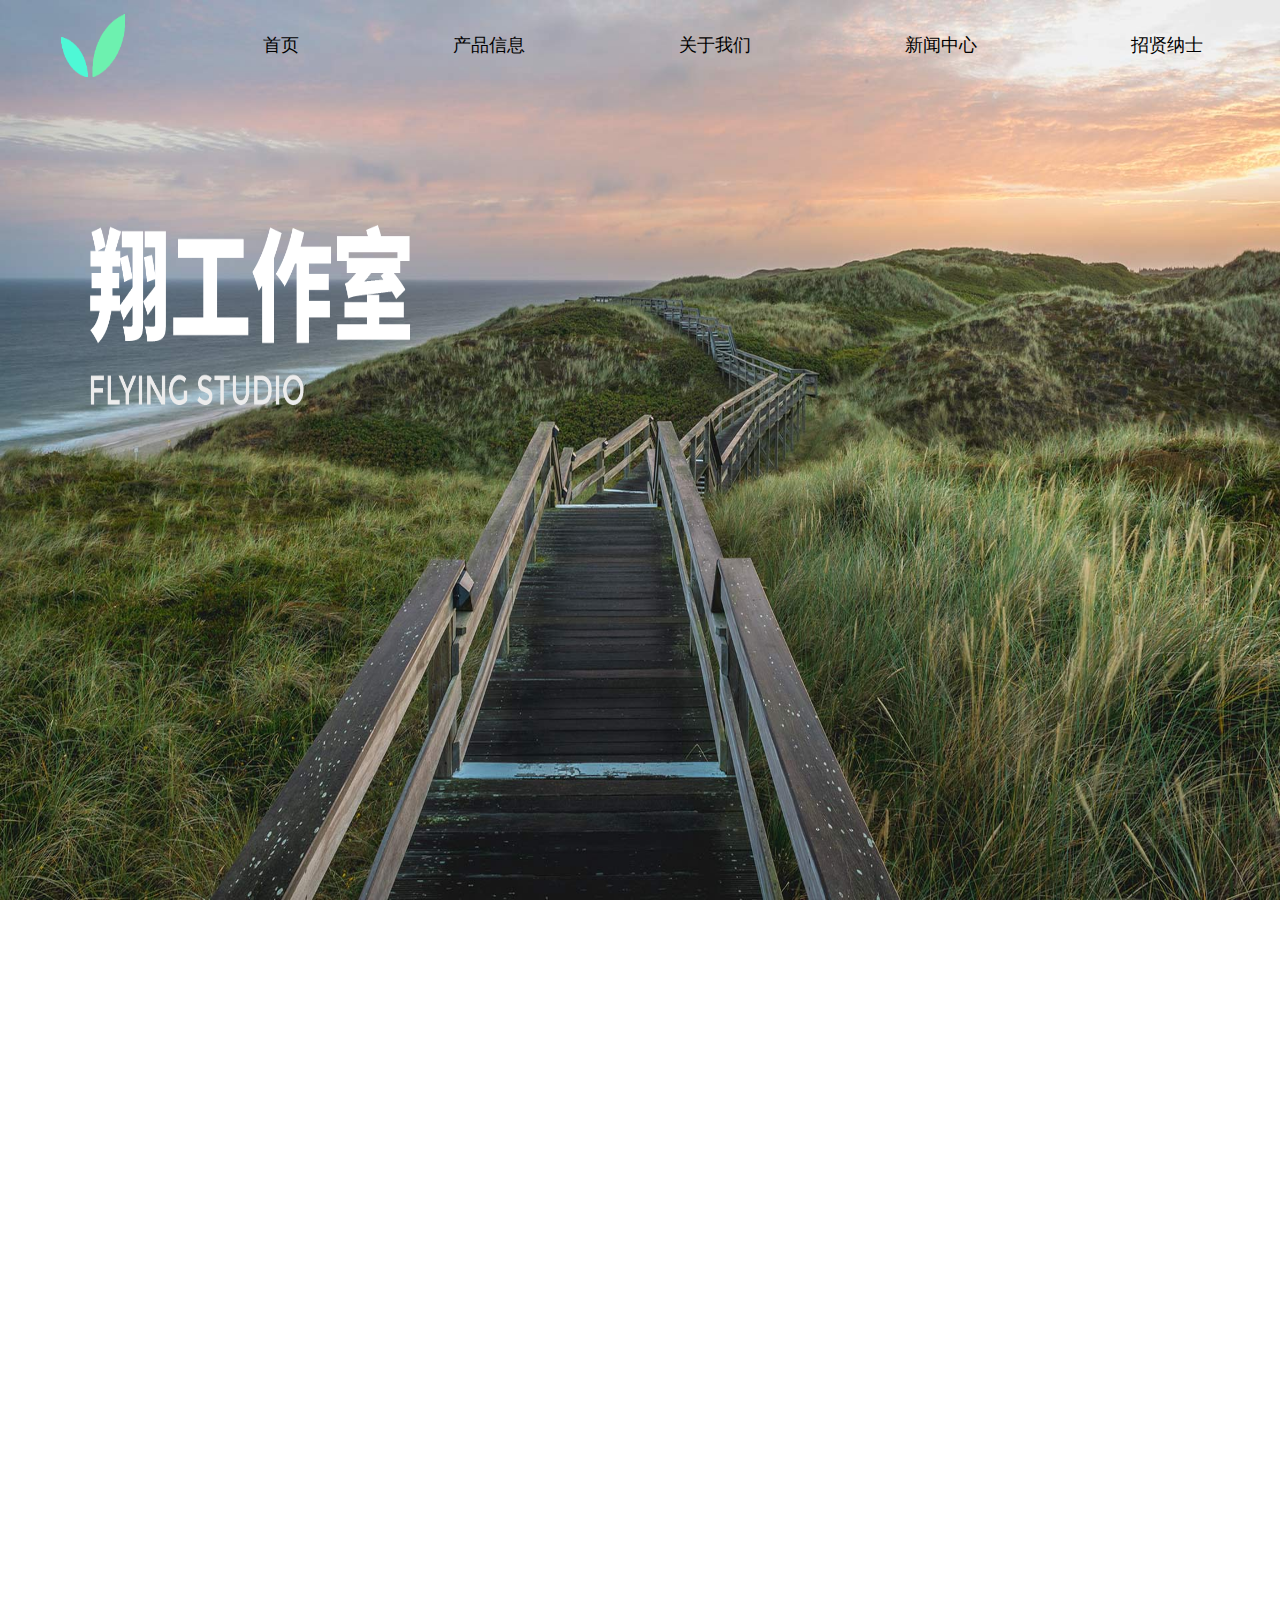
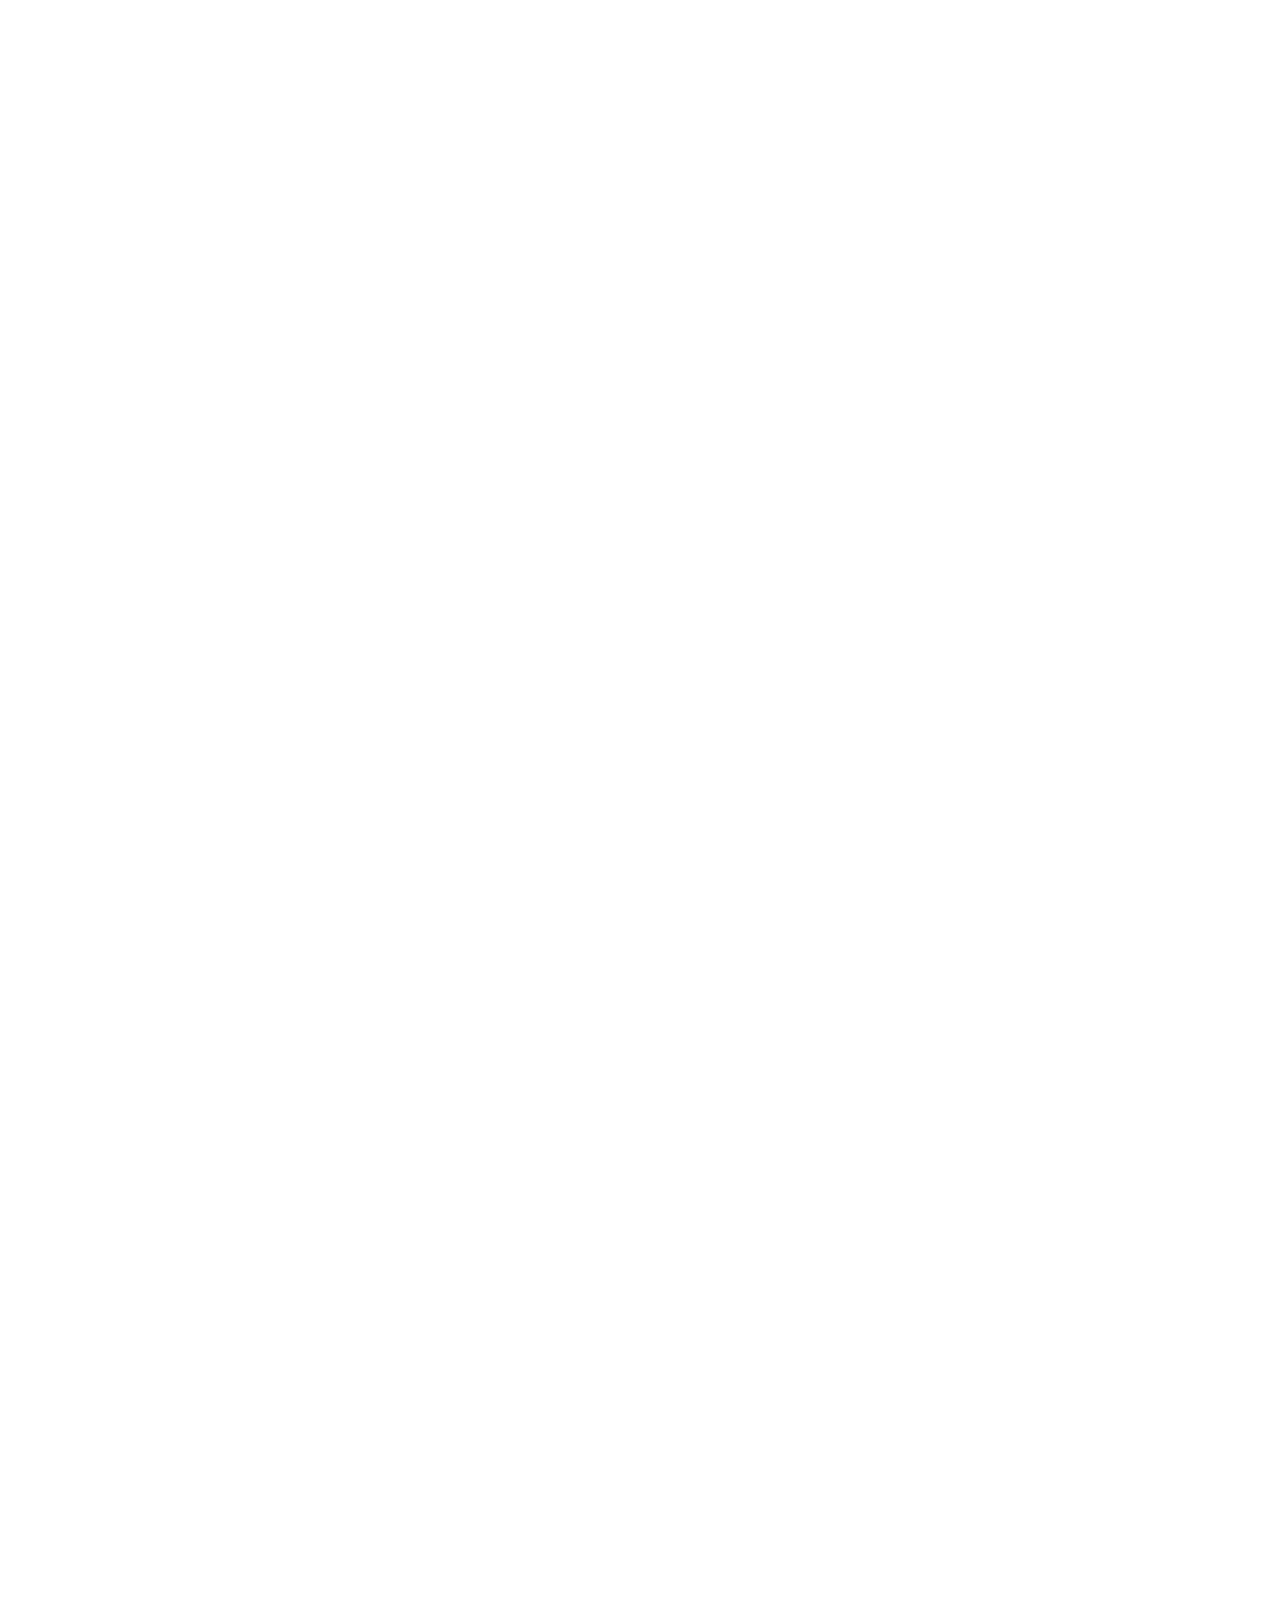
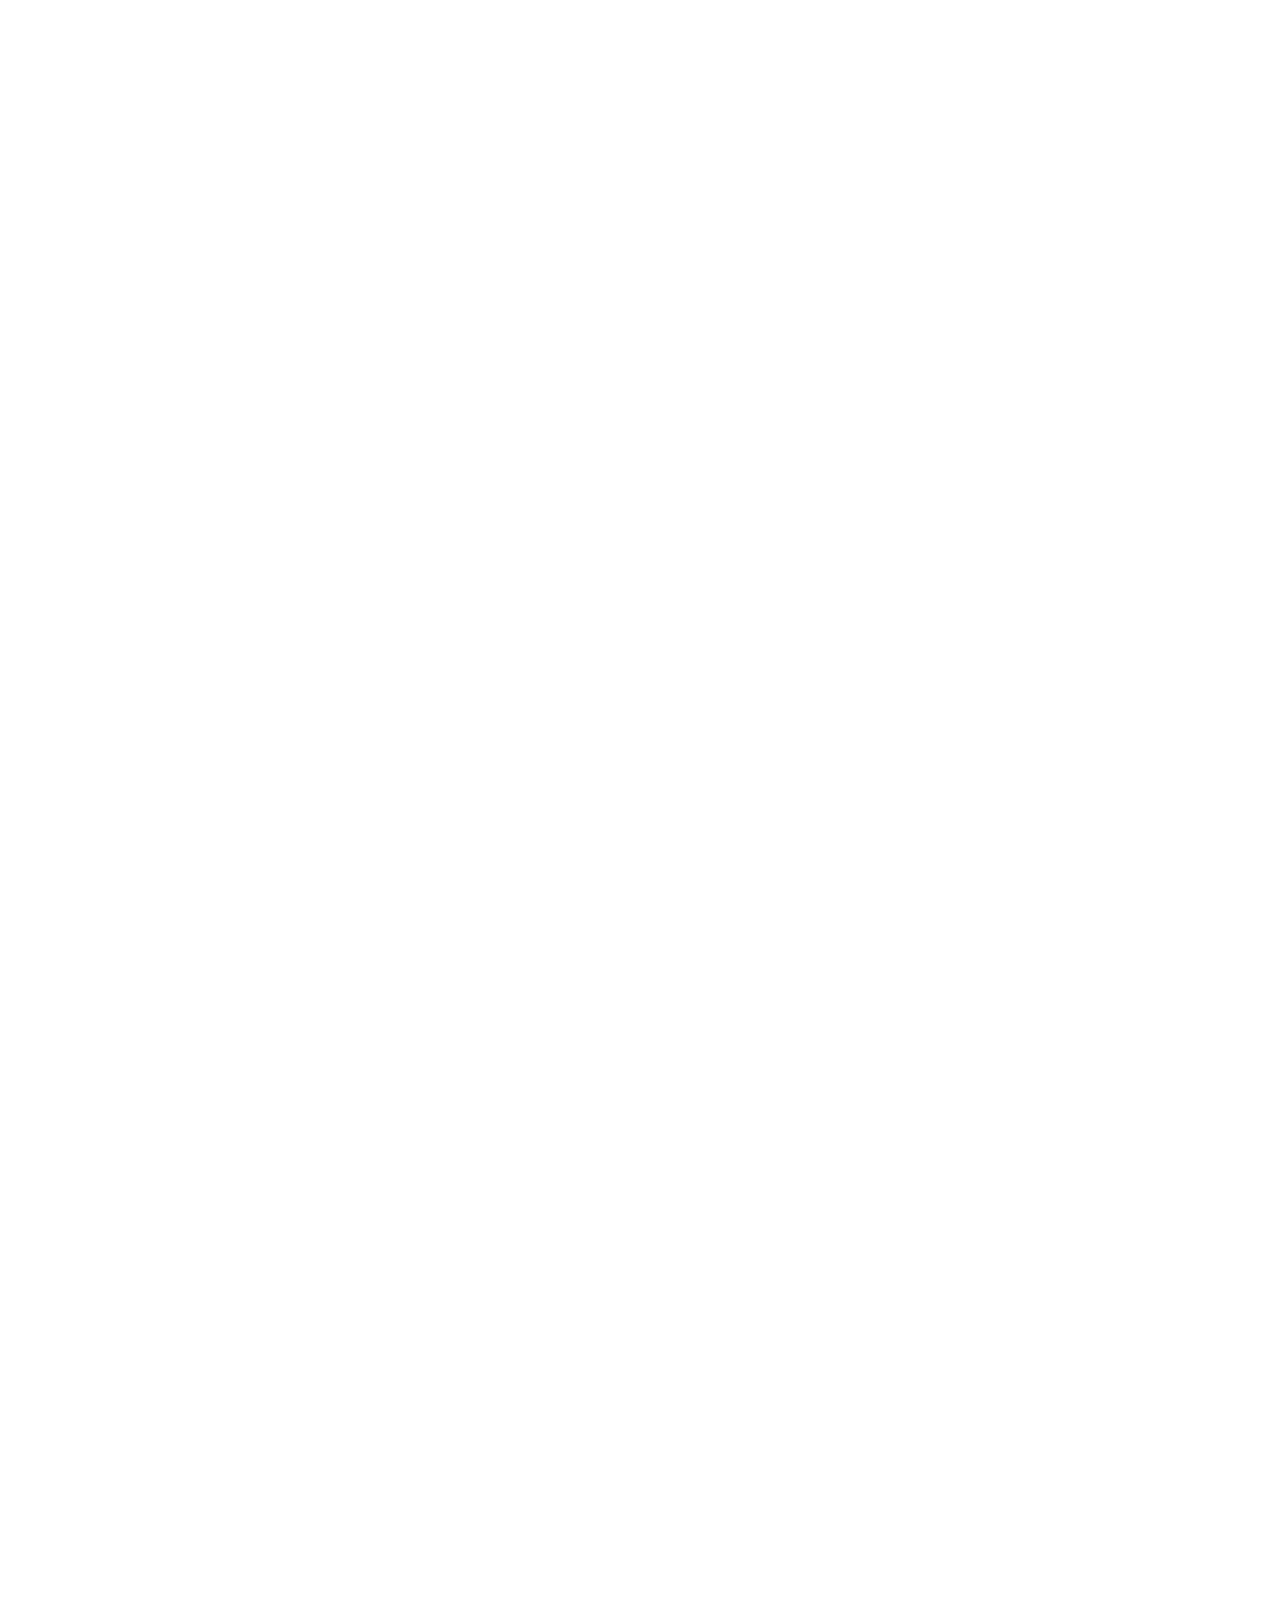
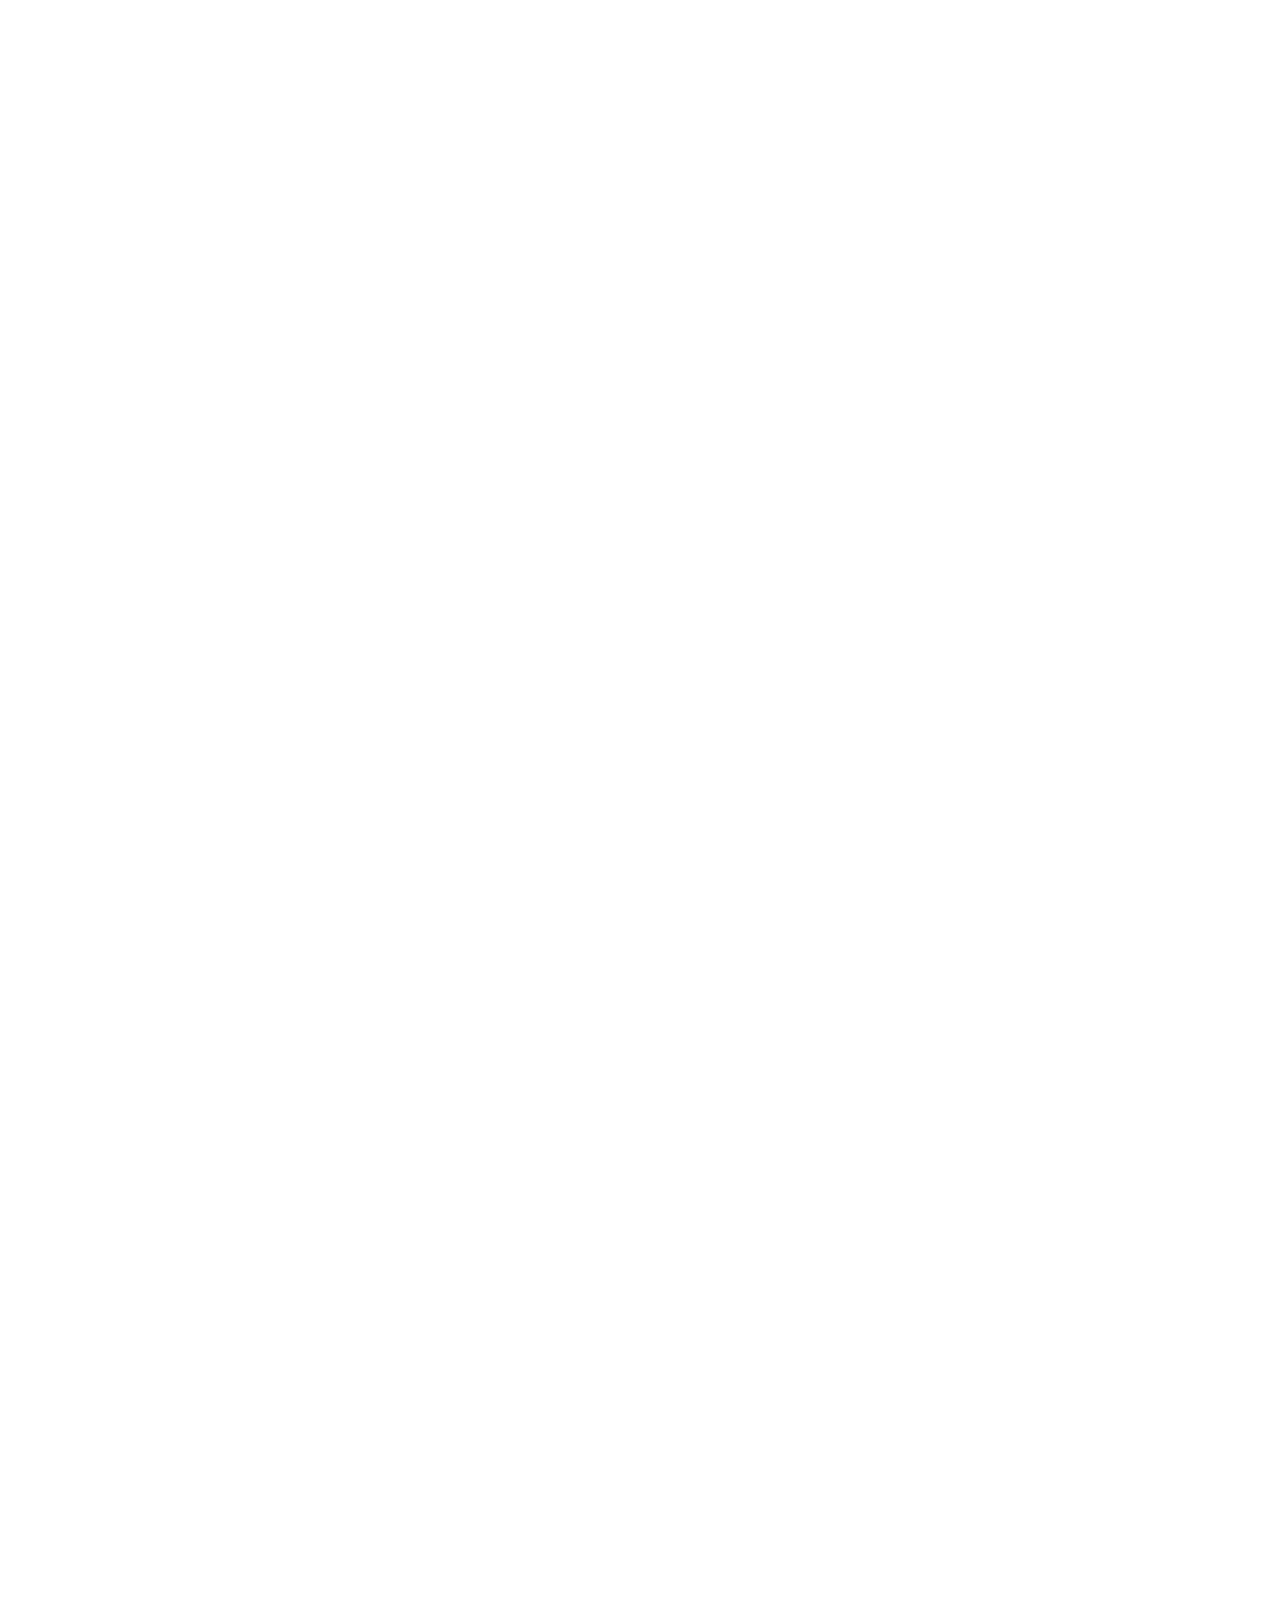
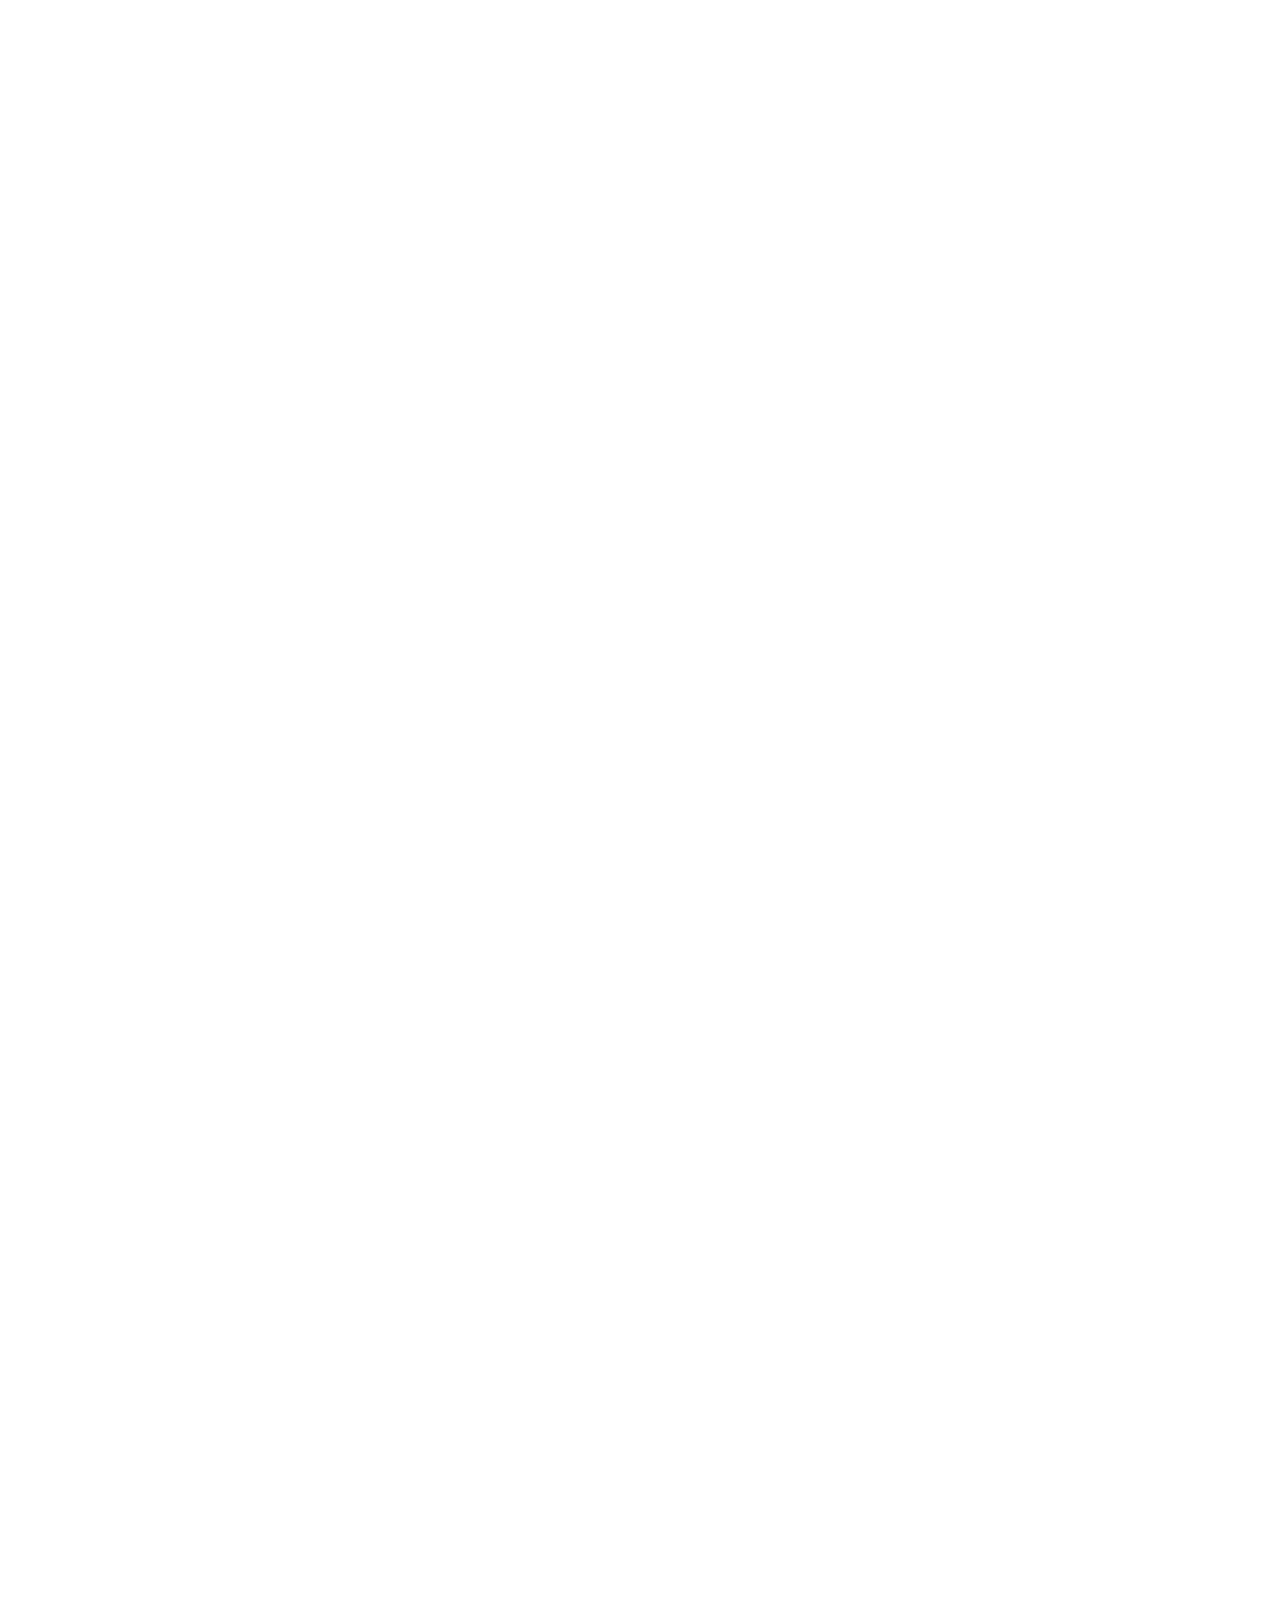
==== home-page/index.html @ a476a7c7 "更新提交" ====
<!--
 * @Author: your name
 * @Date: 2020-09-14 19:56:10
 * @LastEditTime: 2020-09-16 19:47:26
 * @LastEditors: Please set LastEditors
 * @Description: In User Settings Edit
 * @FilePath: \Count-down\home-page\index.html
-->
<!DOCTYPE html>
<html lang="zh">
  <head>
    <meta charset="UTF-8" />
    <meta name="viewport" content="width=device-width, initial-scale=1.0" />
    <title>主页</title>
    <link rel="stylesheet" href="index.css" />
  </head>
  <body>
    <div class="item">
      <div class="headitem">
        <img src="./img/img4.png" alt="" />
        <li><a href="">首页</a></li>
        <li><a href="">产品信息</a></li>
        <li><a href="">关于我们</a></li>
        <li><a href="">新闻中心</a></li>
        <li><a href="">招贤纳士</a></li>
      </div>
    </div>

    <div class="item">
      <div class="first-page">
        <img src="./img/img1(2).jpg" class="page-img1" />
        <img src="./img/img3.png" class="page-img3" />
        <!-- <img src="./img/img5(1).png" class="page-img5" />
        <img src="./img/img6(1).png" class="page-img6" /> -->
      </div>
    </div>

    <script src="index.js"></script>
  </body>
</html>
---- home-page/index.css ----
/**基础设置*/

html {
  width: 100%;
  height: 8000px;
}

body {
  margin: 0;
  padding: 0;
}

.item {
  width: 100%;
  height: 100%;
}

/**导航栏设置*/

.headitem {
  display: flex;
  width: 100%;
  height: 10vh;
  justify-content: space-around;
  align-items: center;
  font-size: large;
}

.headitem img {
  width: 5%;
  height: 70%;
}

li {
  list-style-type: none;
}

li a {
  display: block;
  color: black;
  text-align: center;
  padding: 14px 16px;
  text-decoration: none;
}

li a:hover {
  background-color: #111;
}

/**主页面板设置*/

.first-page {
  position: absolute;
  width: 100%;
  height: 100vh;
  top: 0;
  z-index: -1;
  overflow: hidden;
}

.first-page img {
  position: absolute;
}
.page-img1 {
  width: 100%;
  height: 100vh;
}

.page-img3 {
  position: absolute;
  top: 25vh;
  left: 10vh;
  width: 25%;
  height: 20%;
}

/* .page-img5 {
  width: 6%;
  height: 10%;
  top: 65vh;
  left: 140vh;
}

.page-img6 {
  width: 6%;
  height: 10%;
  top: 80vh;
  left: 140vh;
} */
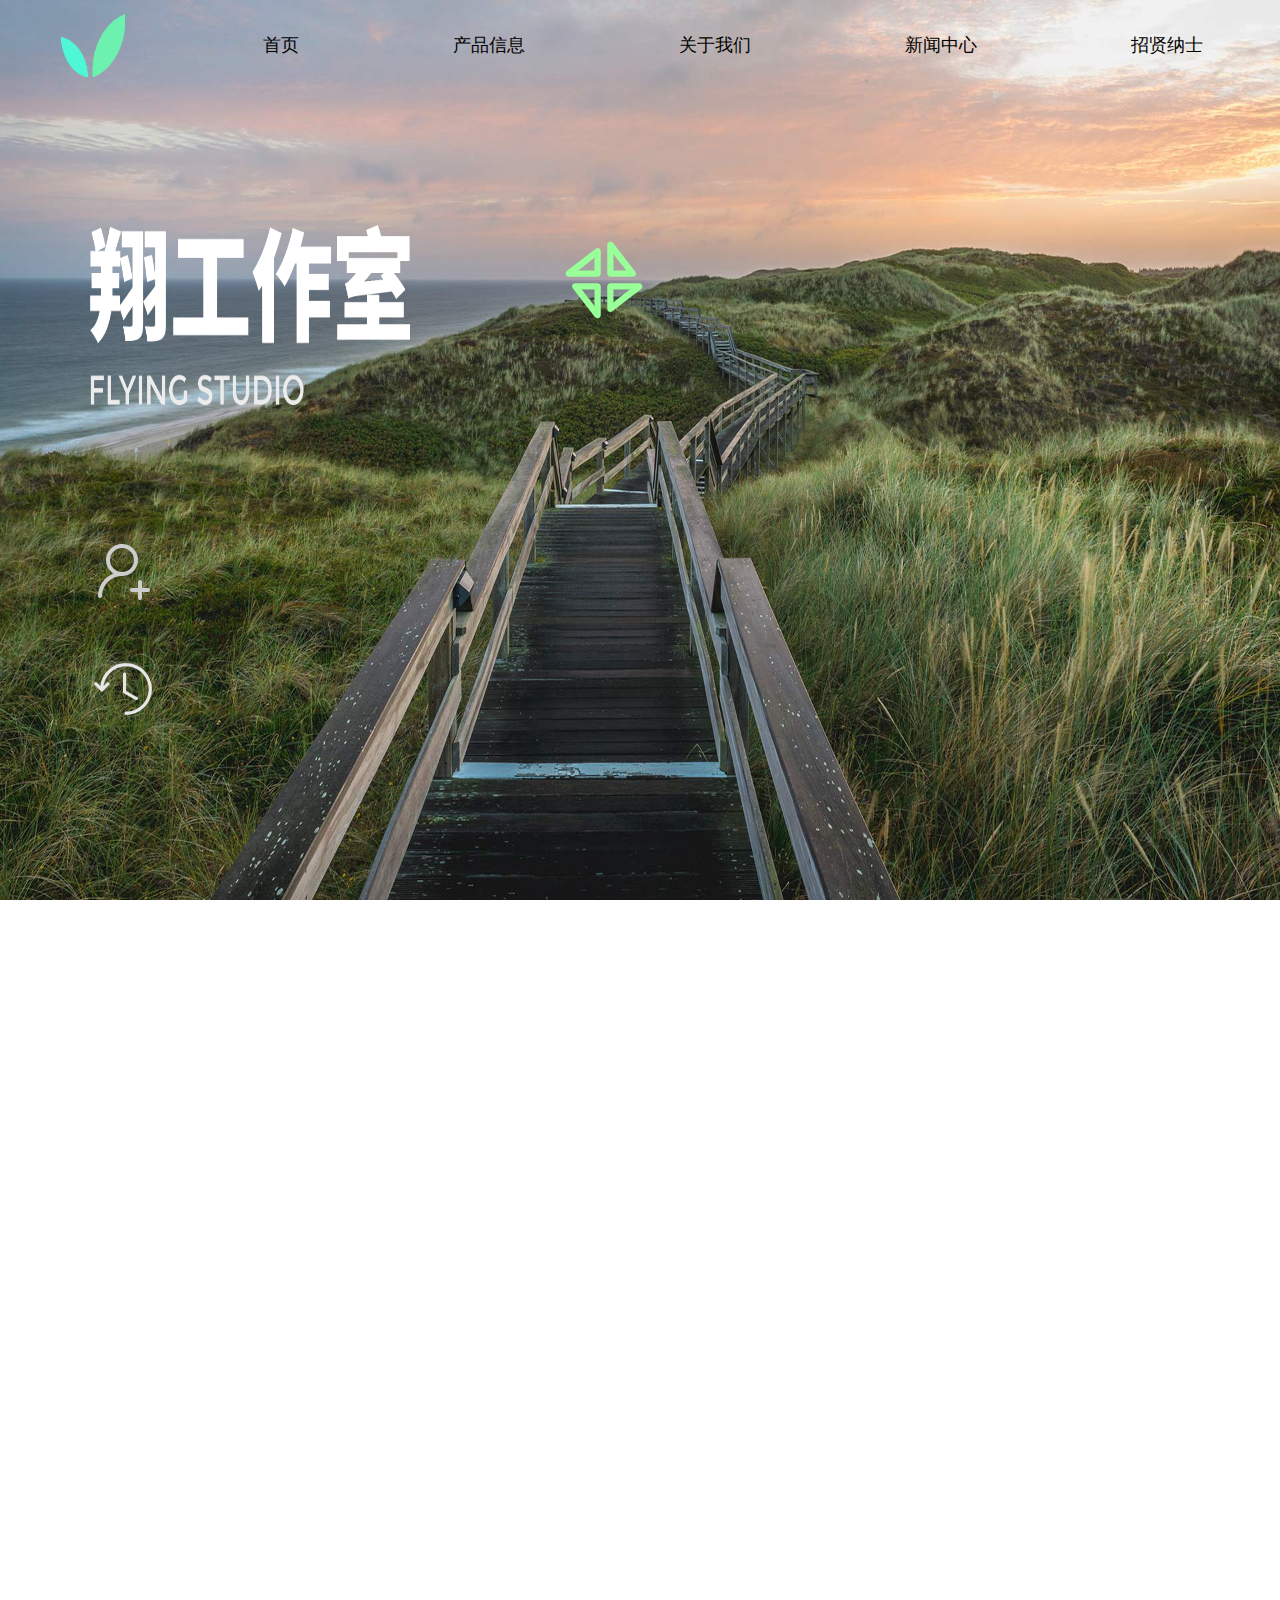
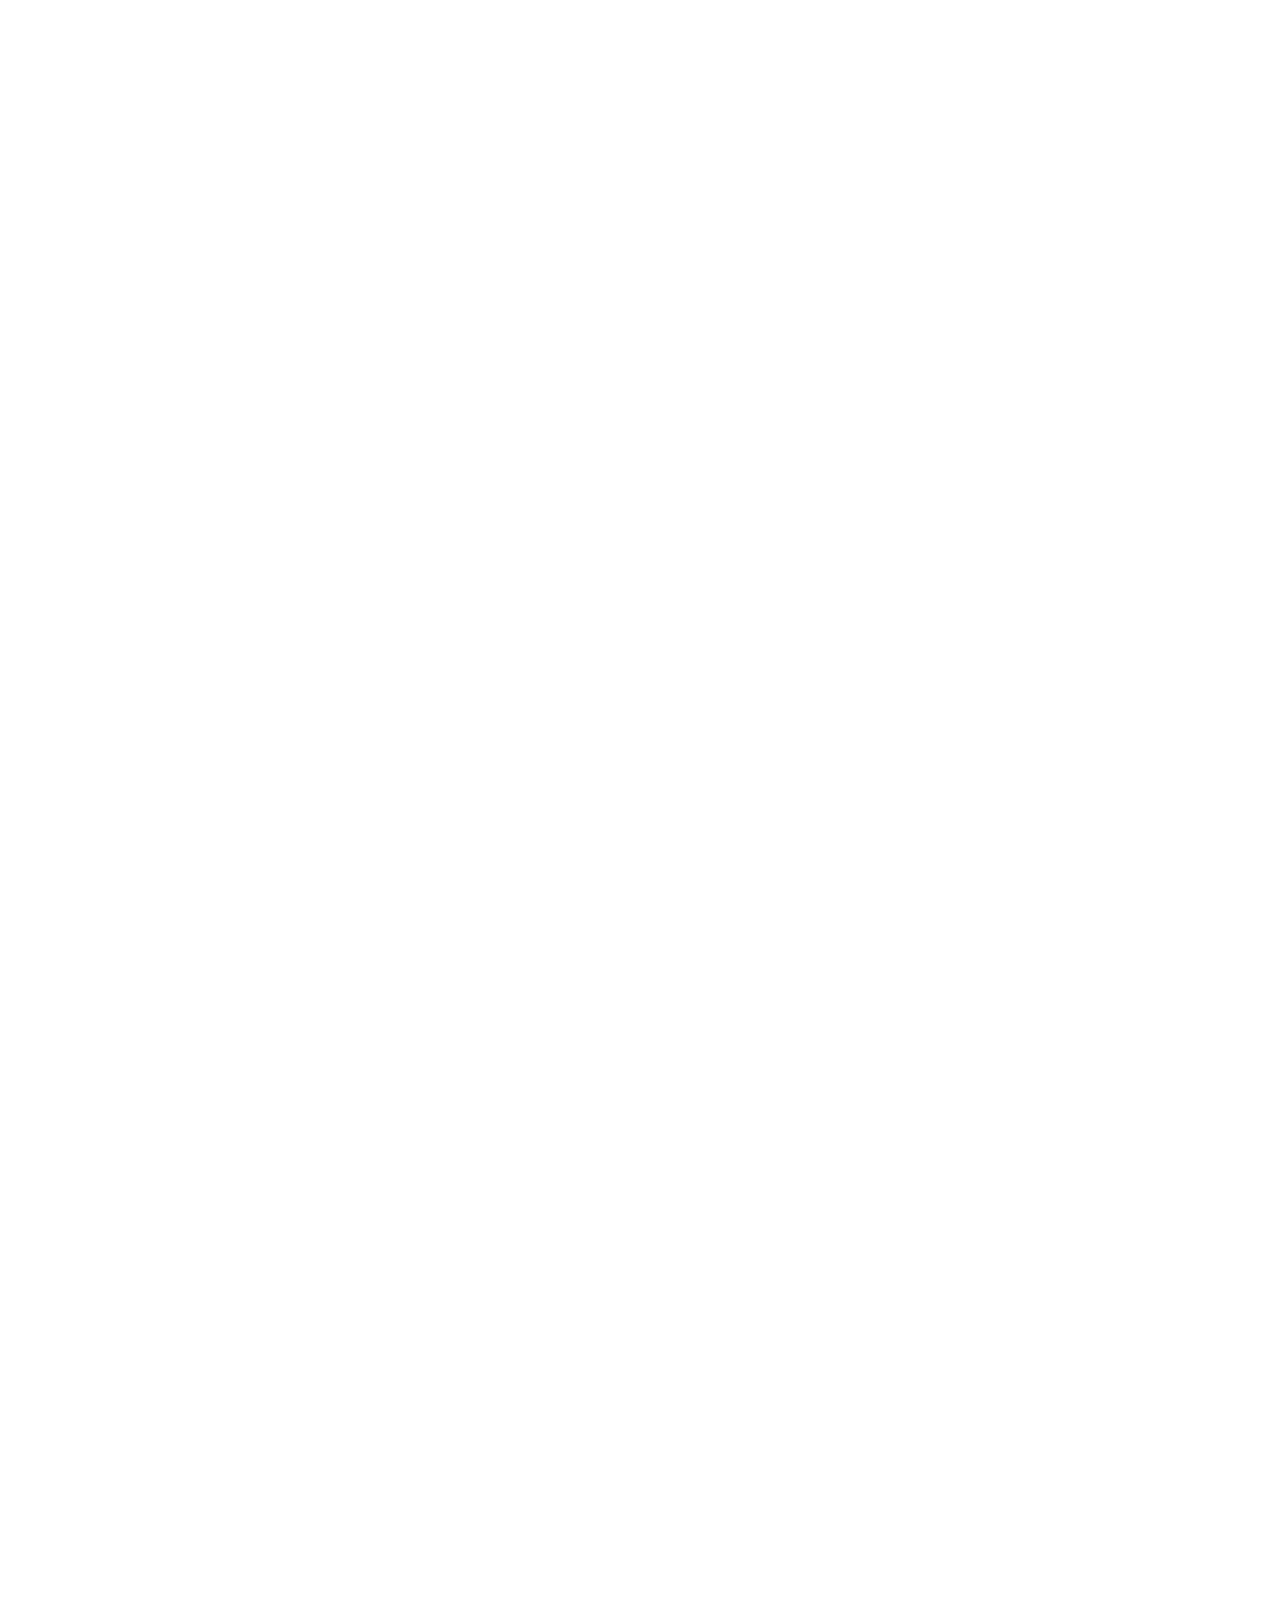
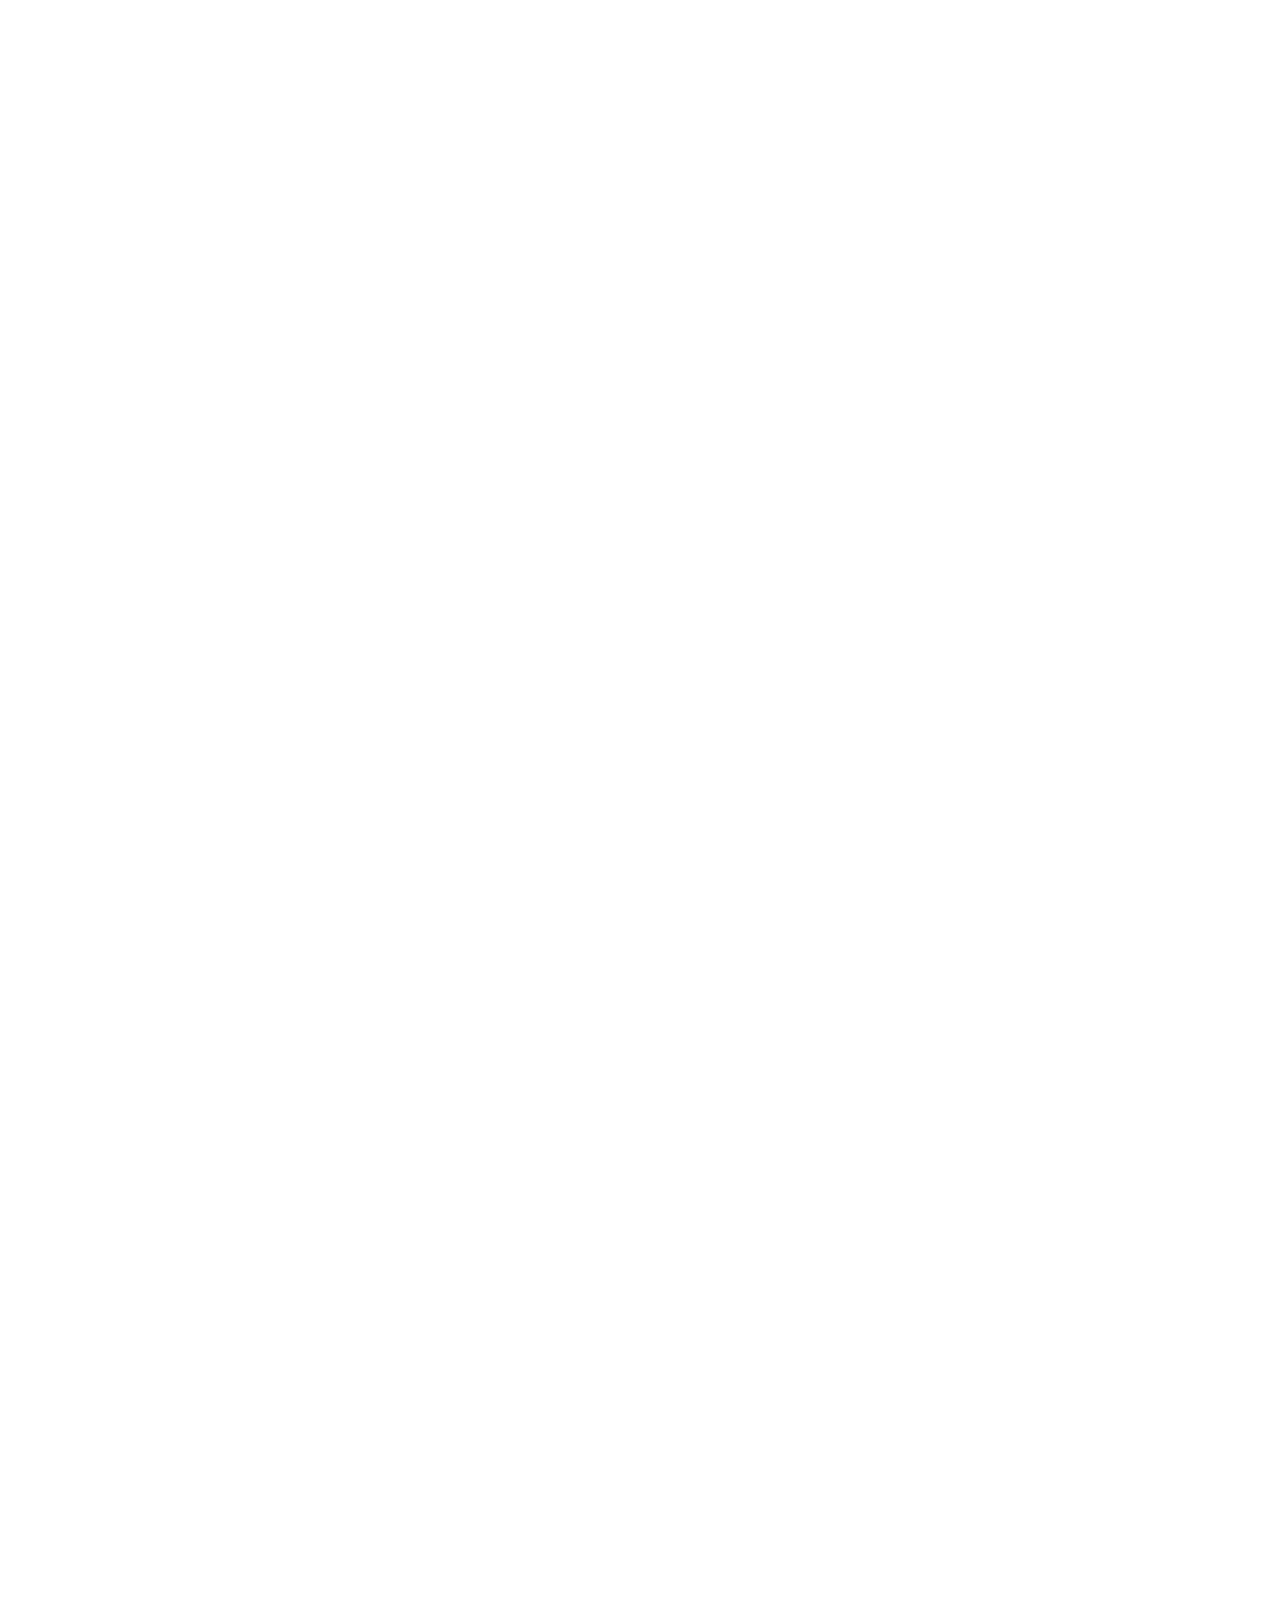
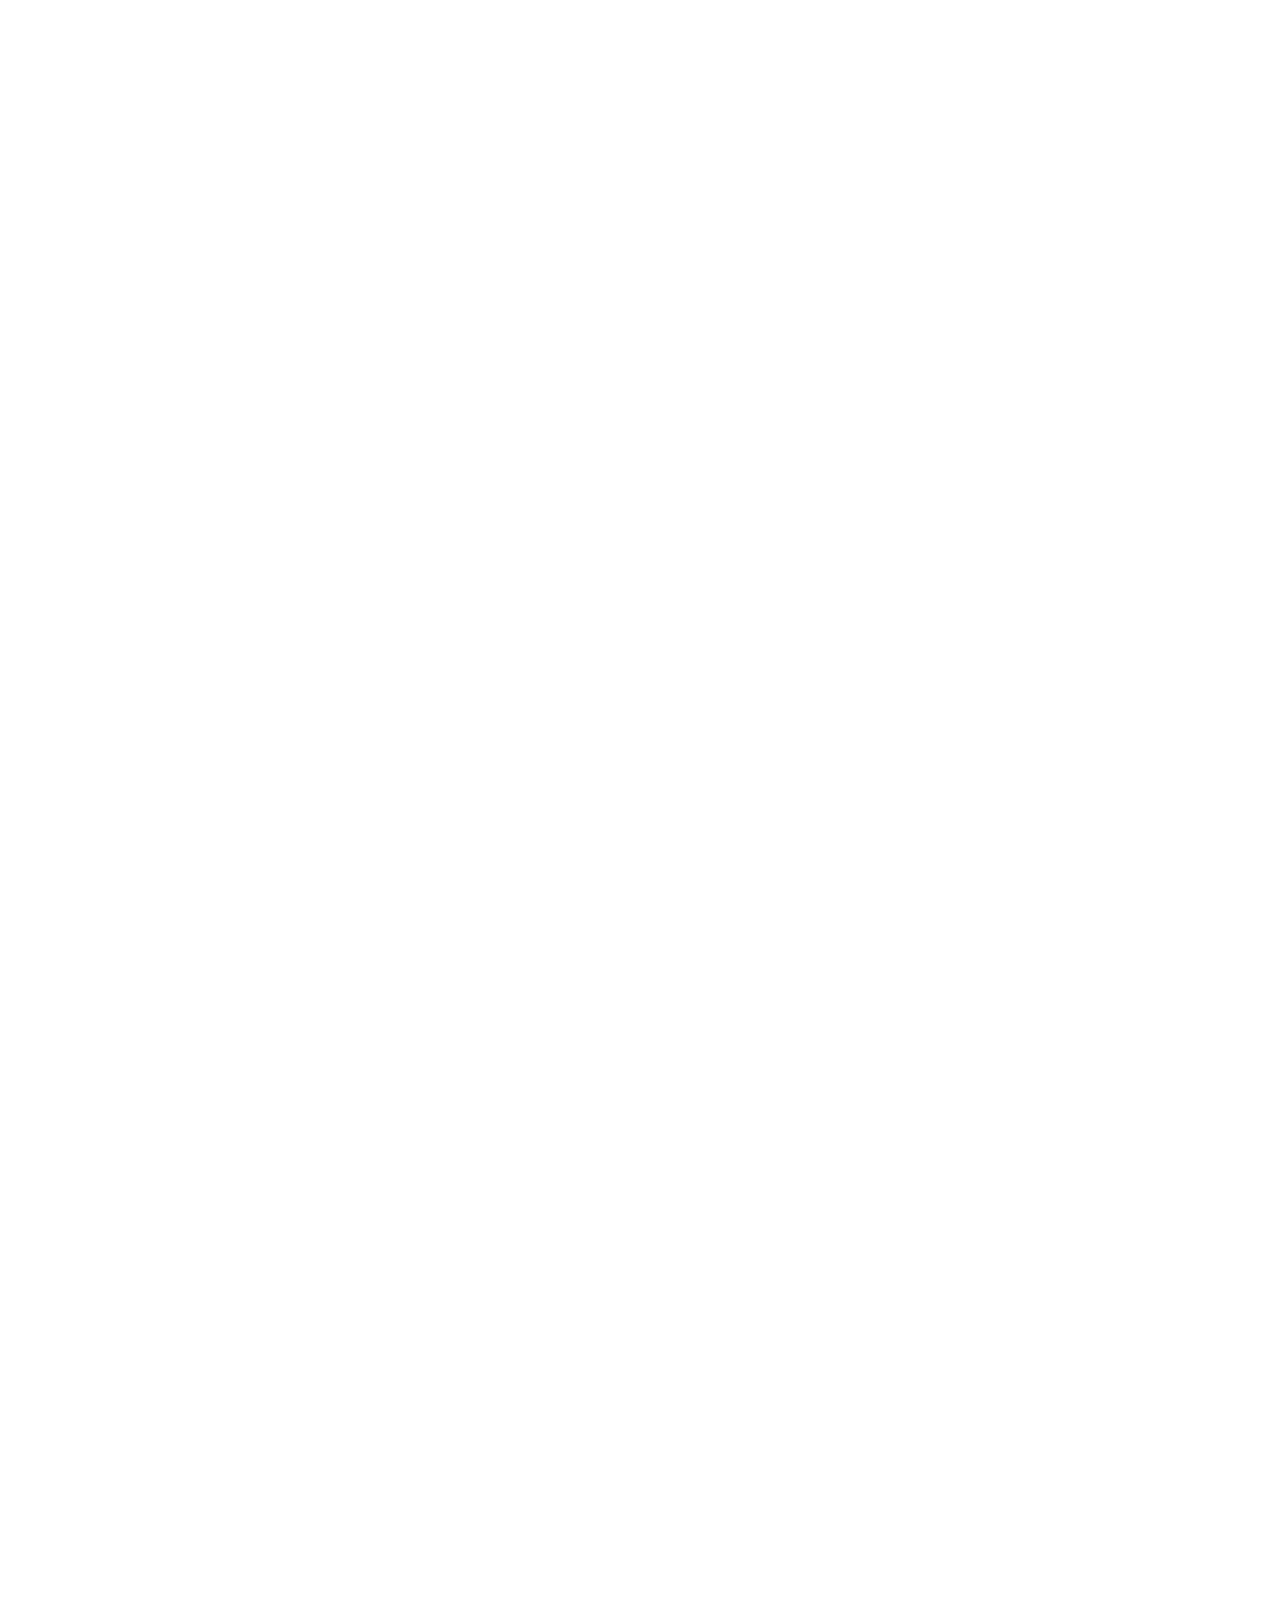
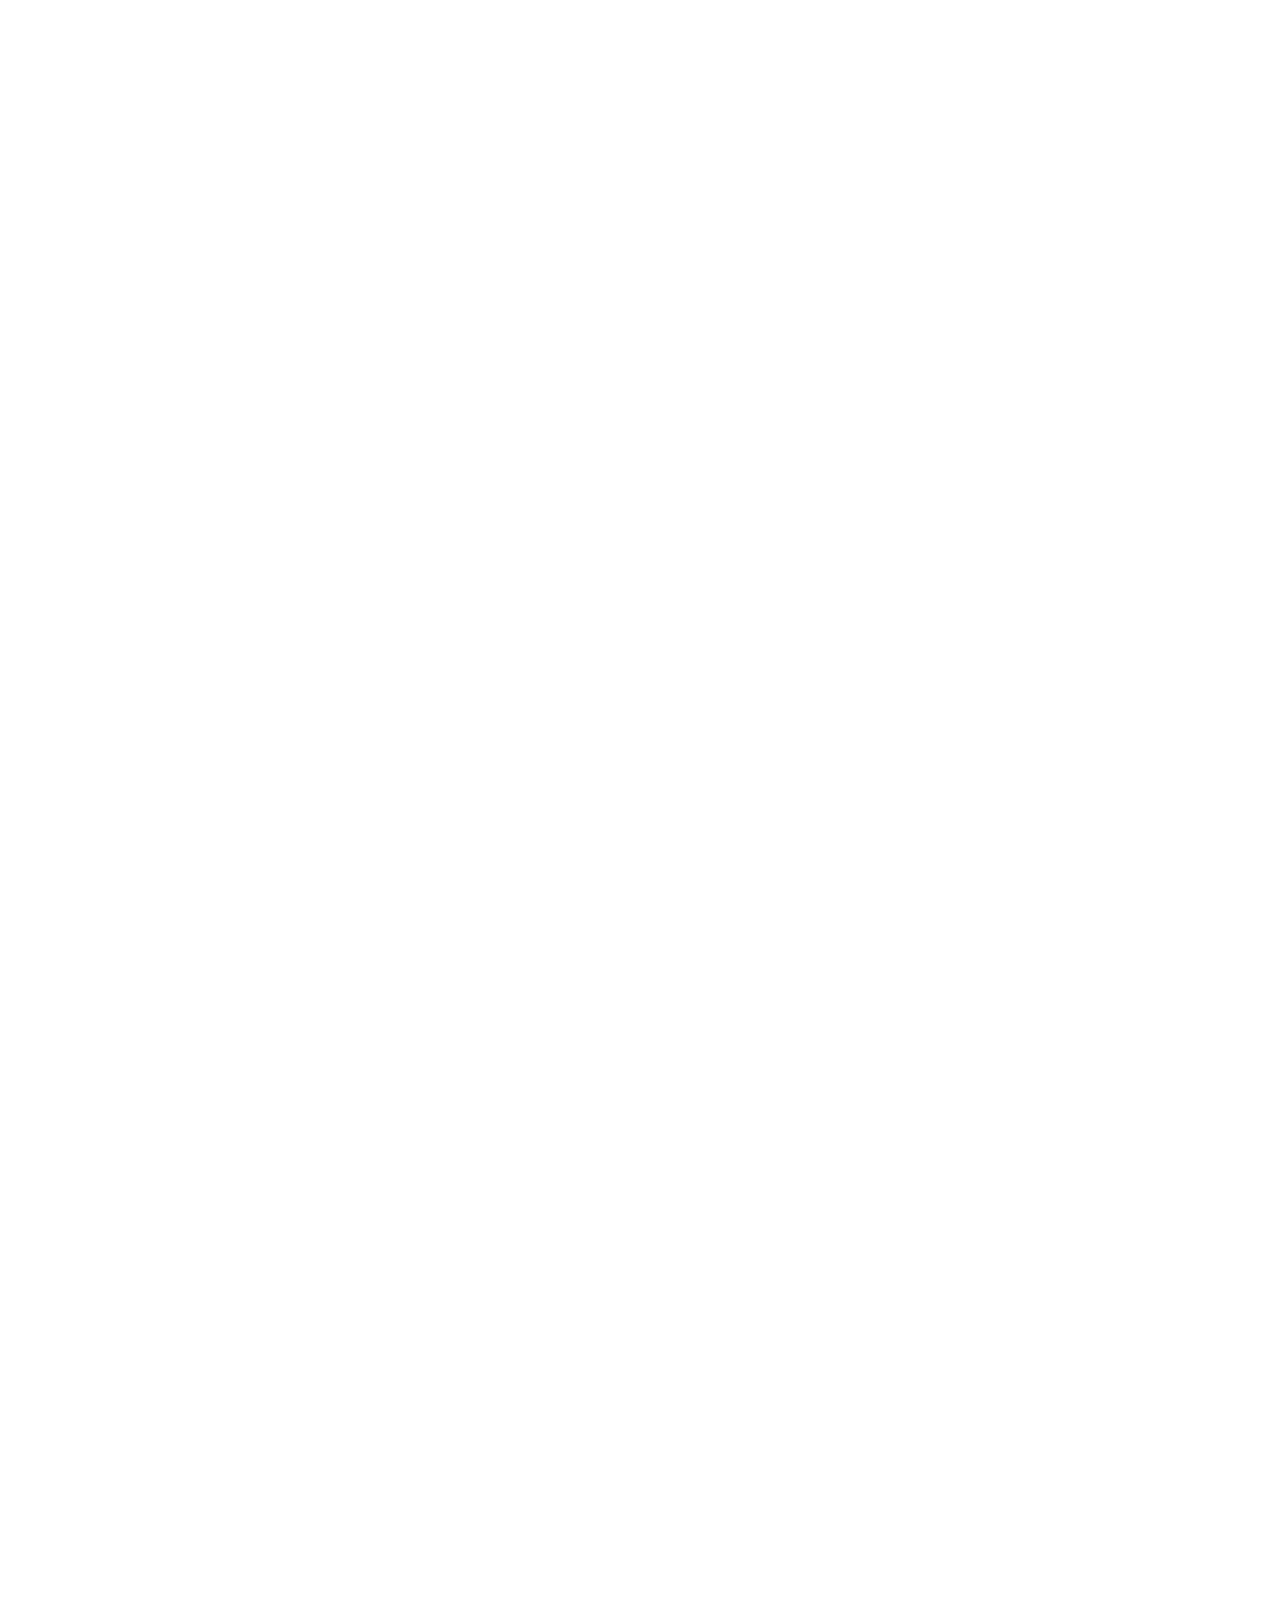
==== commit 50af1c88: "更新提交" ====
--- a/home-page/index.html
+++ b/home-page/index.html
@@ -1,40 +1,46 @@
 <!--
  * @Author: your name
  * @Date: 2020-09-14 19:56:10
- * @LastEditTime: 2020-09-16 19:47:26
+ * @LastEditTime: 2020-09-18 10:33:29
  * @LastEditors: Please set LastEditors
  * @Description: In User Settings Edit
  * @FilePath: \Count-down\home-page\index.html
 -->
 <!DOCTYPE html>
 <html lang="zh">
-  <head>
-    <meta charset="UTF-8" />
-    <meta name="viewport" content="width=device-width, initial-scale=1.0" />
-    <title>主页</title>
-    <link rel="stylesheet" href="index.css" />
-  </head>
-  <body>
-    <div class="item">
-      <div class="headitem">
-        <img src="./img/img4.png" alt="" />
-        <li><a href="">首页</a></li>
-        <li><a href="">产品信息</a></li>
-        <li><a href="">关于我们</a></li>
-        <li><a href="">新闻中心</a></li>
-        <li><a href="">招贤纳士</a></li>
+
+<head>
+  <meta charset="UTF-8" />
+  <meta name="viewport" content="width=device-width, initial-scale=1.0" />
+  <title>主页</title>
+  <link rel="stylesheet" href="index.css" />
+</head>
+
+<body>
+  <div class="item">
+    <div class="headitem">
+      <img src="./img/img4.png" alt="" />
+      <li><a href="">首页</a></li>
+      <li><a href="">产品信息</a></li>
+      <li><a href="">关于我们</a></li>
+      <li><a href="">新闻中心</a></li>
+      <li><a href="">招贤纳士</a></li>
+    </div>
+  </div>
+
+  <div class="item">
+    <div class="first-page">
+      <img src="./img/img1(2).jpg" class="page img1" />
+      <img src="./img/img3.png" class="page img3" />
+      <div class="set-img">
+        <img src="./img/img7(1).png" alt="page img7">
       </div>
+      <img src="./img/Join(2).png" class="page join">
+      <img src="./img/history(2).png" class="page history">
     </div>
+  </div>
 
-    <div class="item">
-      <div class="first-page">
-        <img src="./img/img1(2).jpg" class="page-img1" />
-        <img src="./img/img3.png" class="page-img3" />
-        <!-- <img src="./img/img5(1).png" class="page-img5" />
-        <img src="./img/img6(1).png" class="page-img6" /> -->
-      </div>
-    </div>
+  <script src="index.js"></script>
+</body>
 
-    <script src="index.js"></script>
-  </body>
-</html>
+</html>--- a/home-page/index.css
+++ b/home-page/index.css
@@ -58,32 +58,58 @@
   overflow: hidden;
 }
 
-.first-page img {
+.page {
   position: absolute;
 }
-.page-img1 {
+
+.img1 {
   width: 100%;
   height: 100vh;
 }
 
-.page-img3 {
-  position: absolute;
+.img3 {
   top: 25vh;
   left: 10vh;
   width: 25%;
   height: 20%;
 }
 
-/* .page-img5 {
-  width: 6%;
-  height: 10%;
-  top: 65vh;
-  left: 140vh;
+.join {
+  top: 60vh;
+  left: 10vh;
+  width: 64px;
+  height: 64px;
 }
 
-.page-img6 {
-  width: 6%;
-  height: 10%;
-  top: 80vh;
-  left: 140vh;
-} */
+.history {
+  top: 73vh;
+  left: 10vh;
+  width: 64px;
+  height: 64px;
+}
+
+.set-img {
+  position: absolute;
+  top: 24vh;
+  left: 60vh;
+  width: 128px;
+  height: 128px;
+  -ms-transition: -webkit-transform 50s ease-in-out;
+  -moz-transition: -webkit-transform 50s ease-in-out;
+  -webkit-transition: -webkit-transform 50s ease-in-out;
+  -ms-transform: rotate(0deg);
+  -moz-transform: rotate(0deg);
+  -webkit-transform: rotate(0deg);
+}
+
+.set-img:hover {
+  -ms-transform: rotate(9000deg);
+  -moz-transform: rotate(9000deg);
+  -webkit-transform: rotate(9000deg);
+}
+
+.img7 {
+  position: absolute;
+  left: 16px;
+  top: 16px;
+}
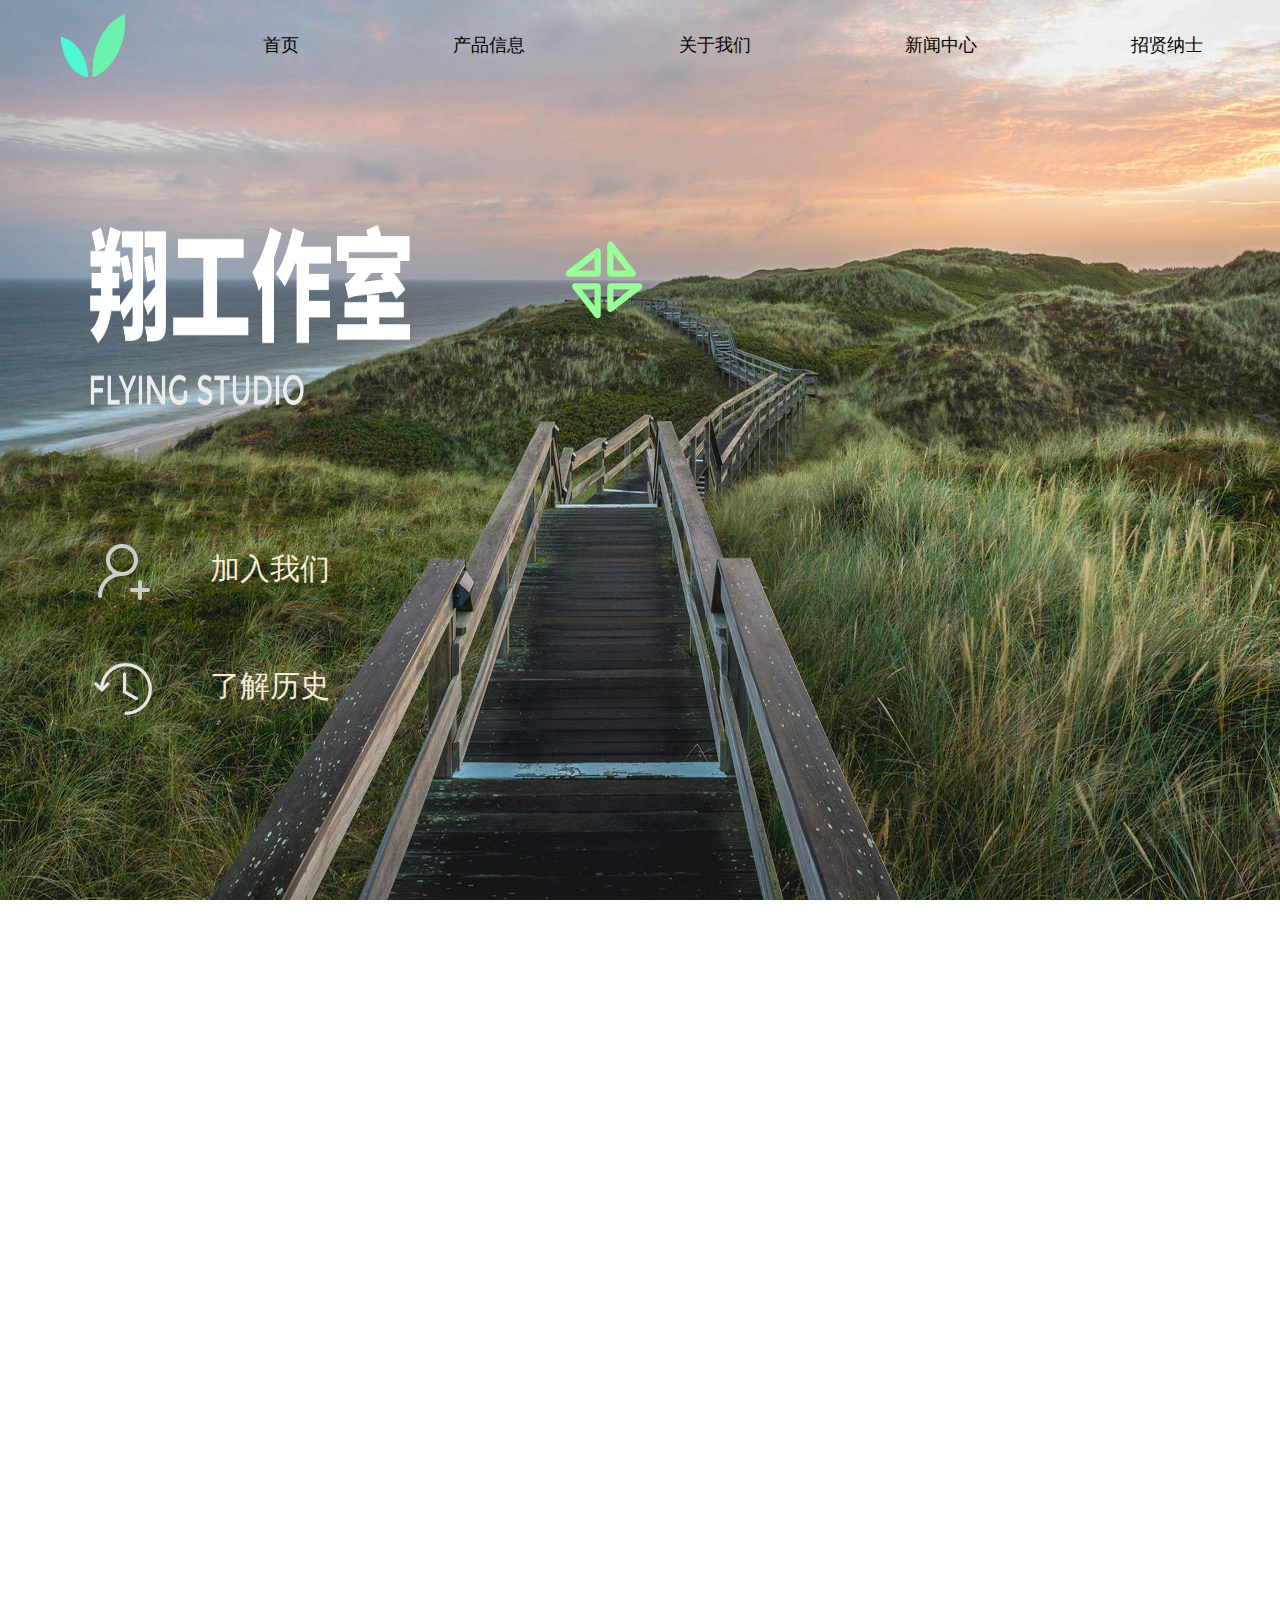
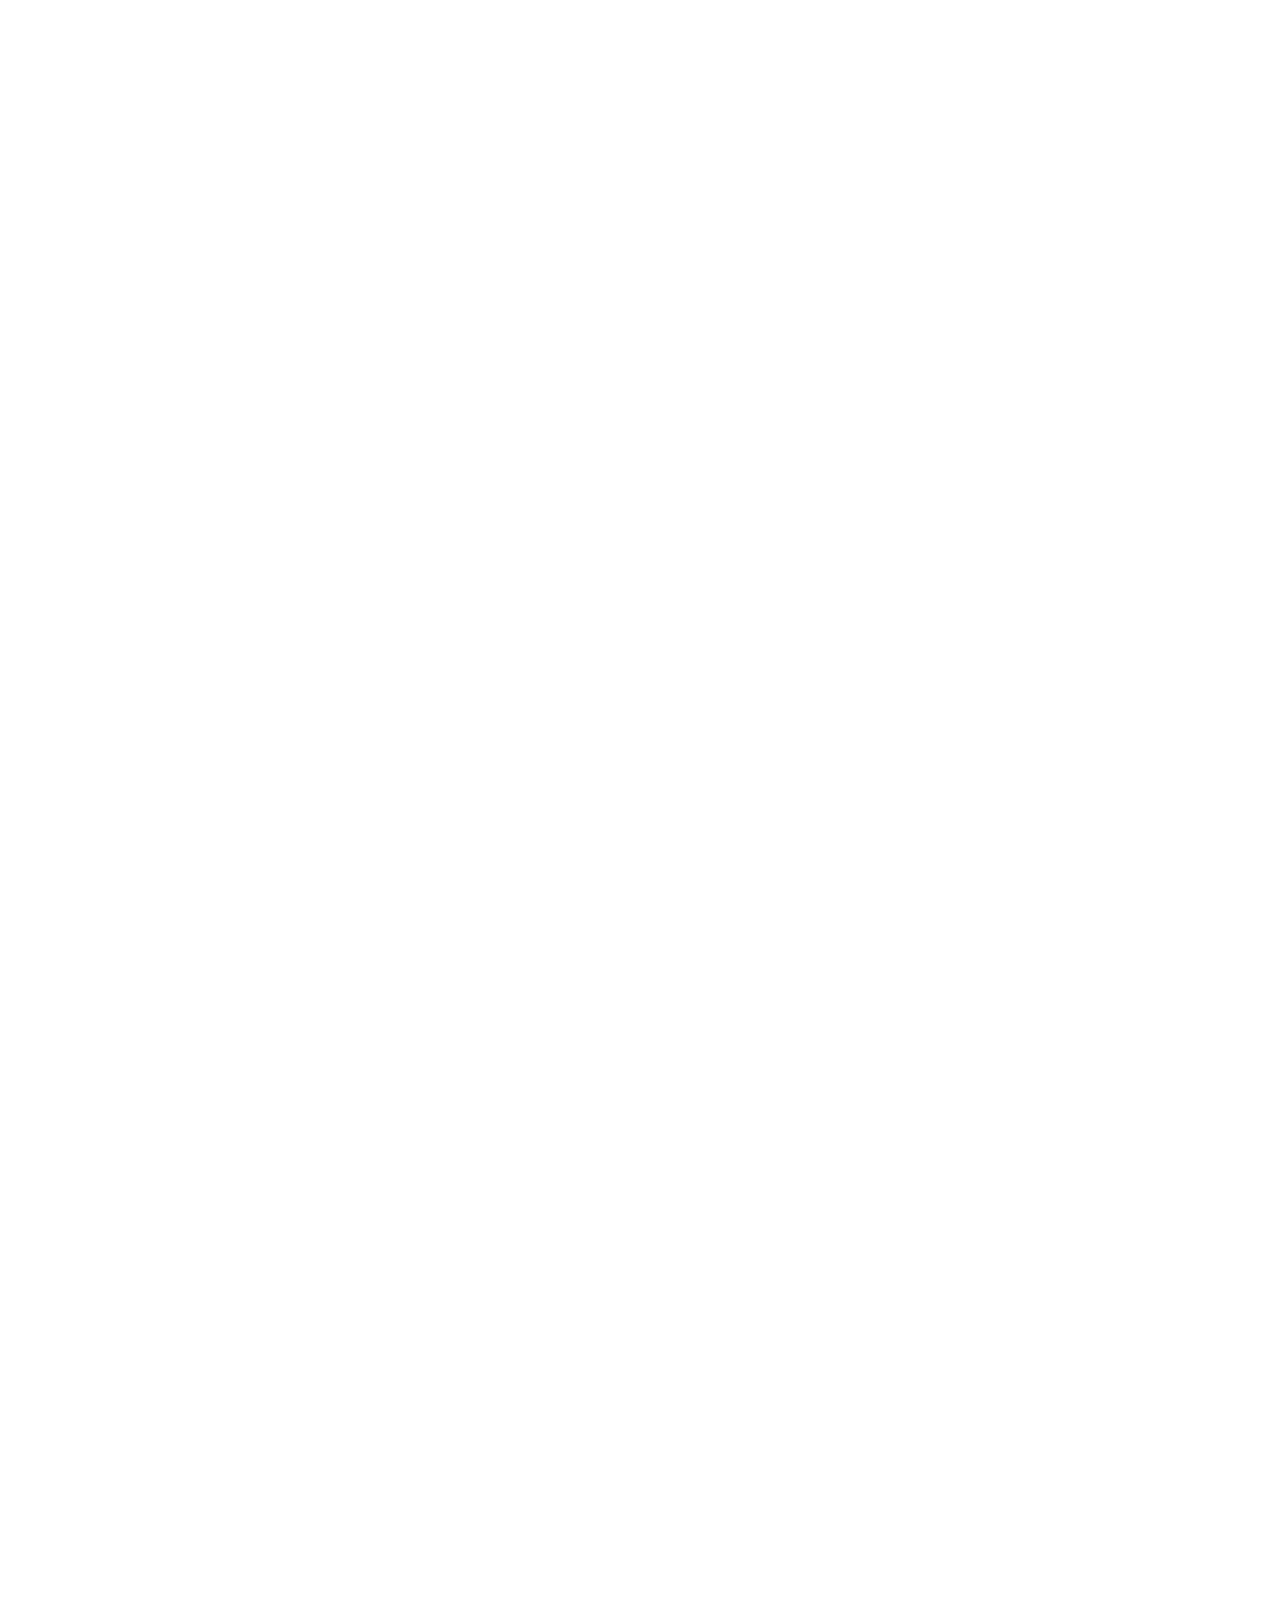
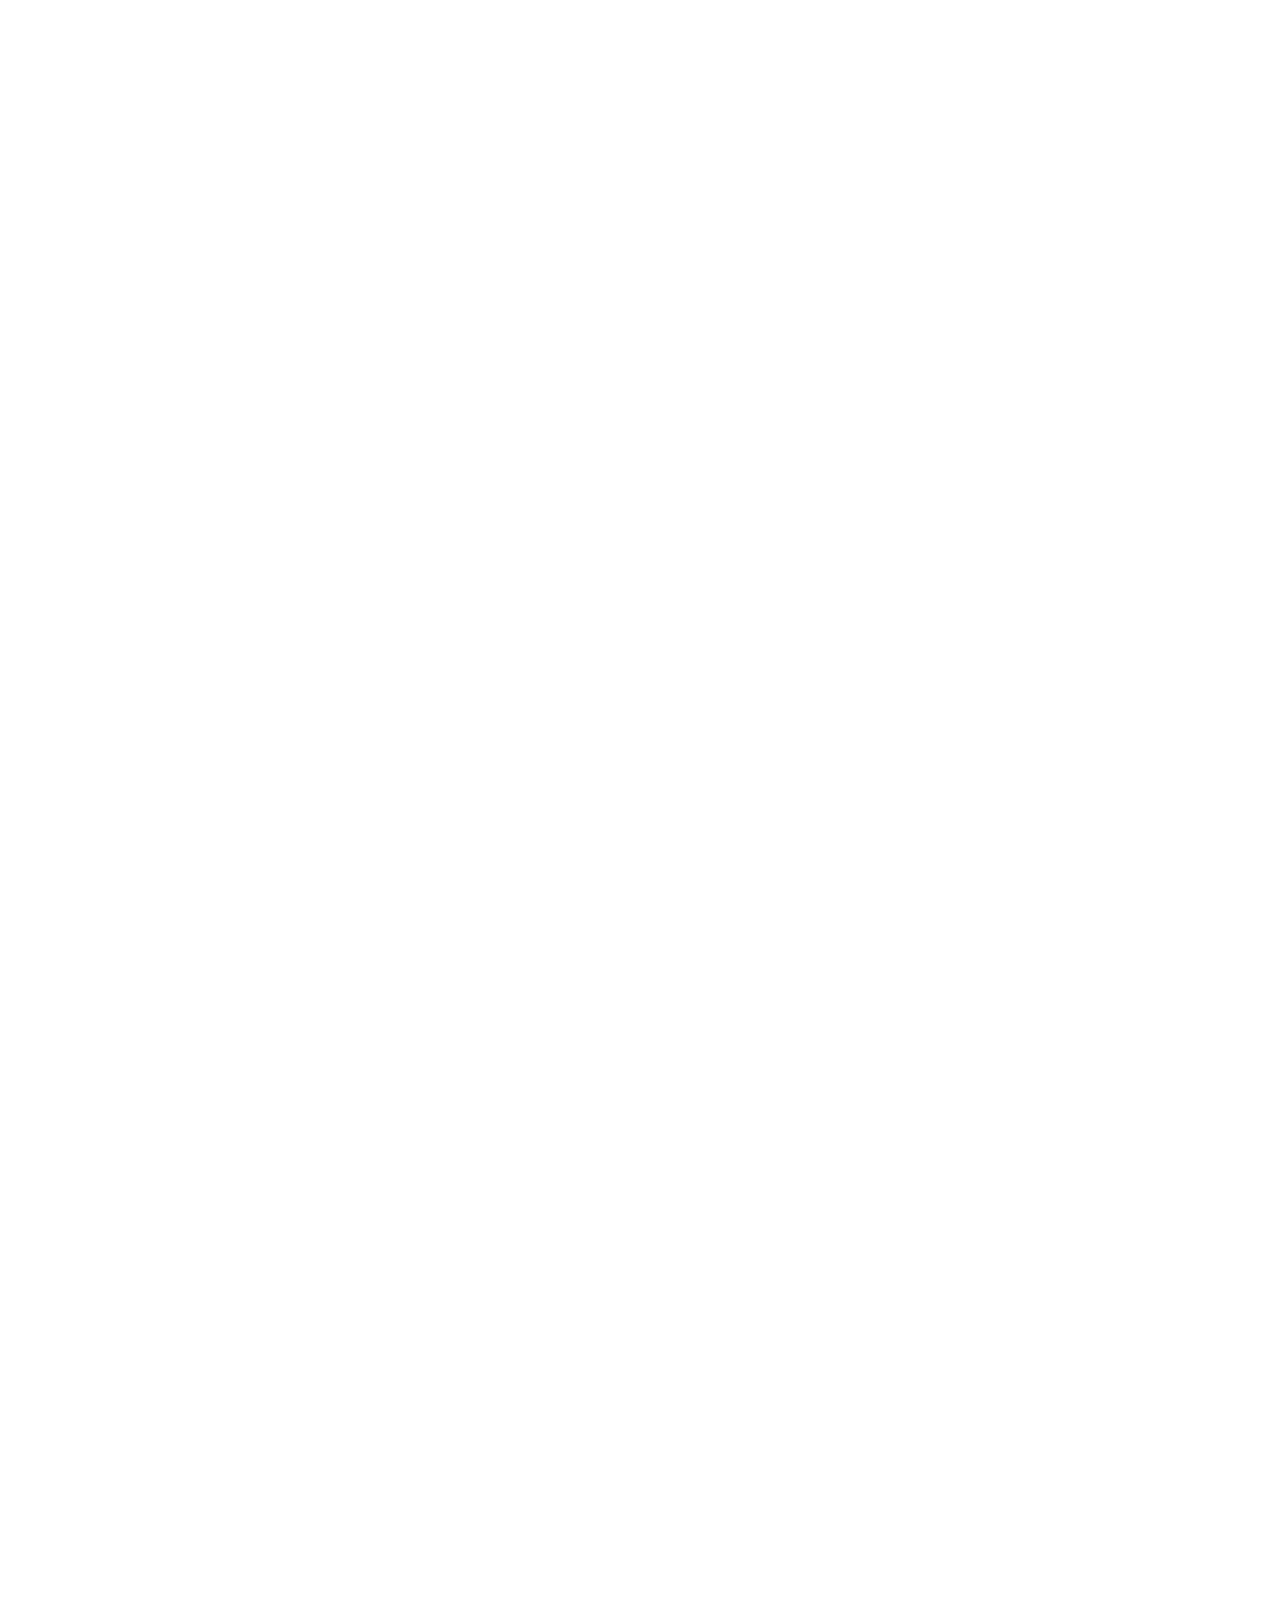
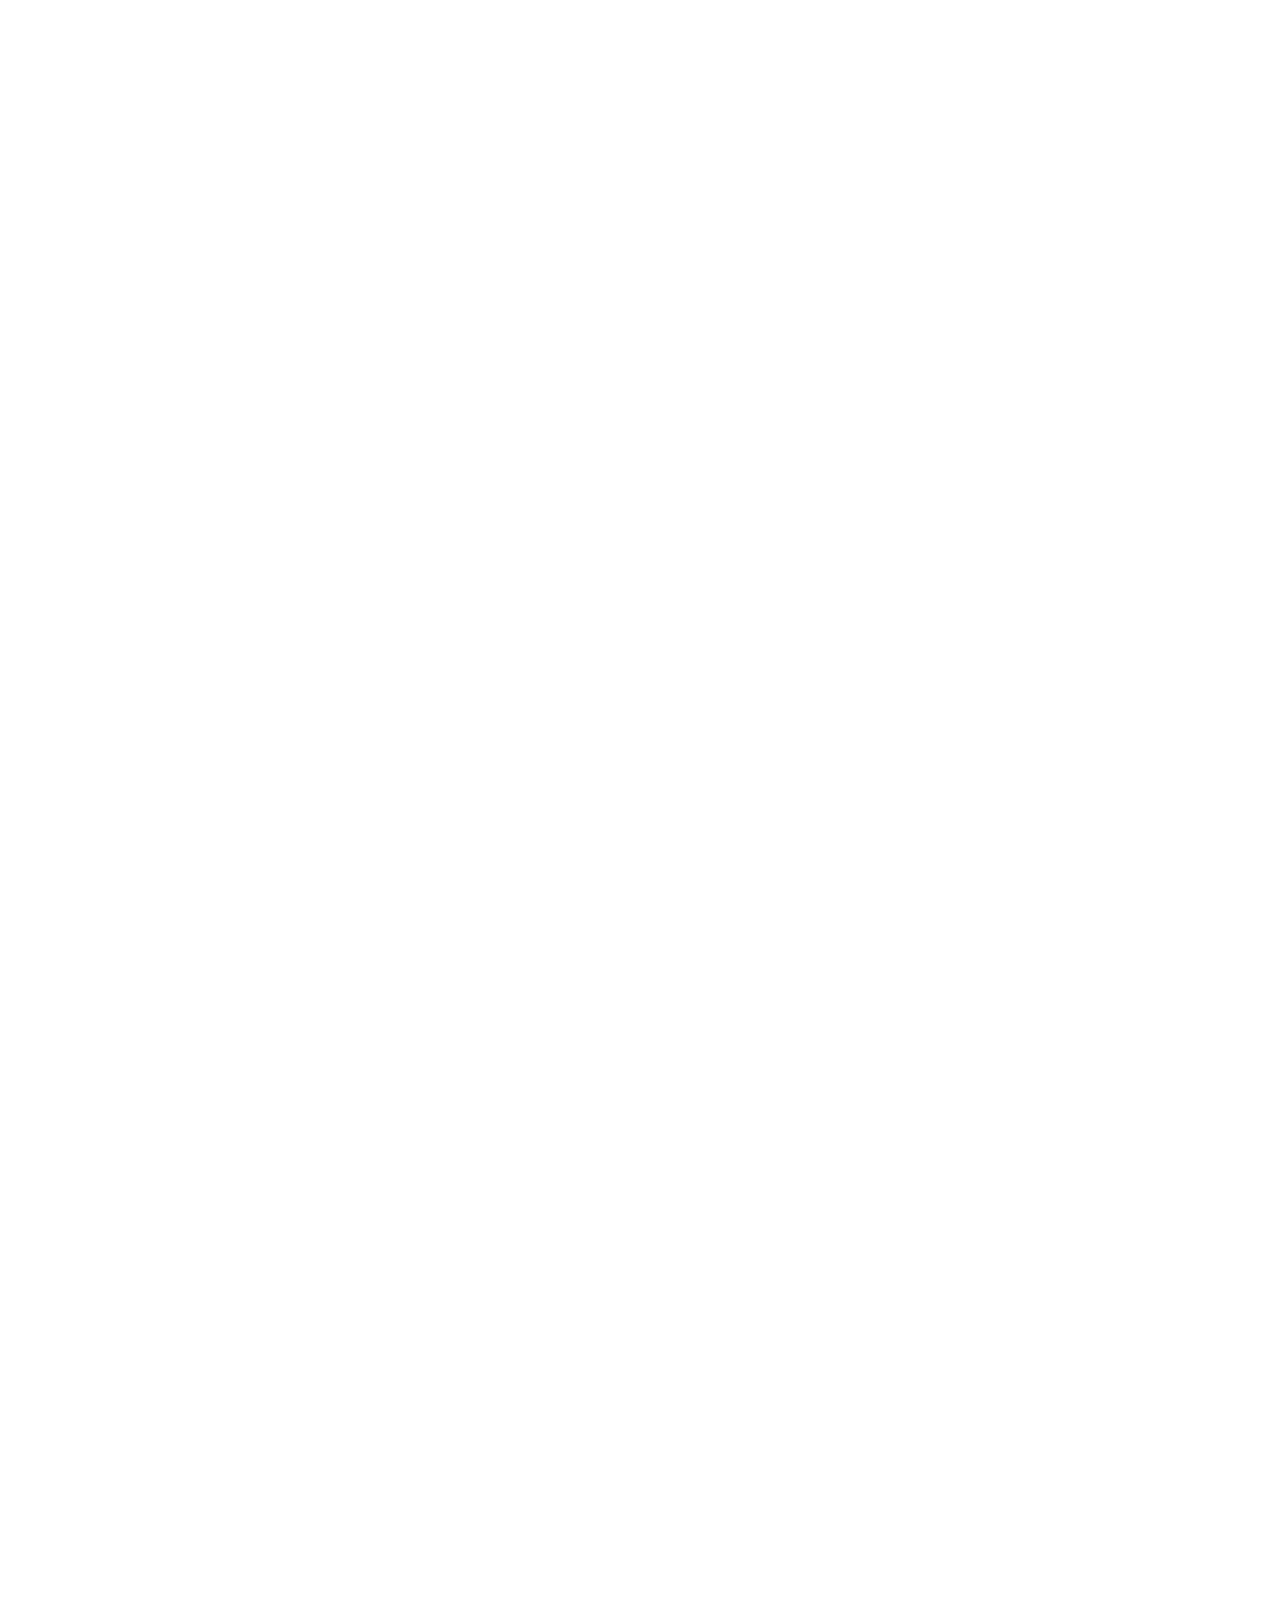
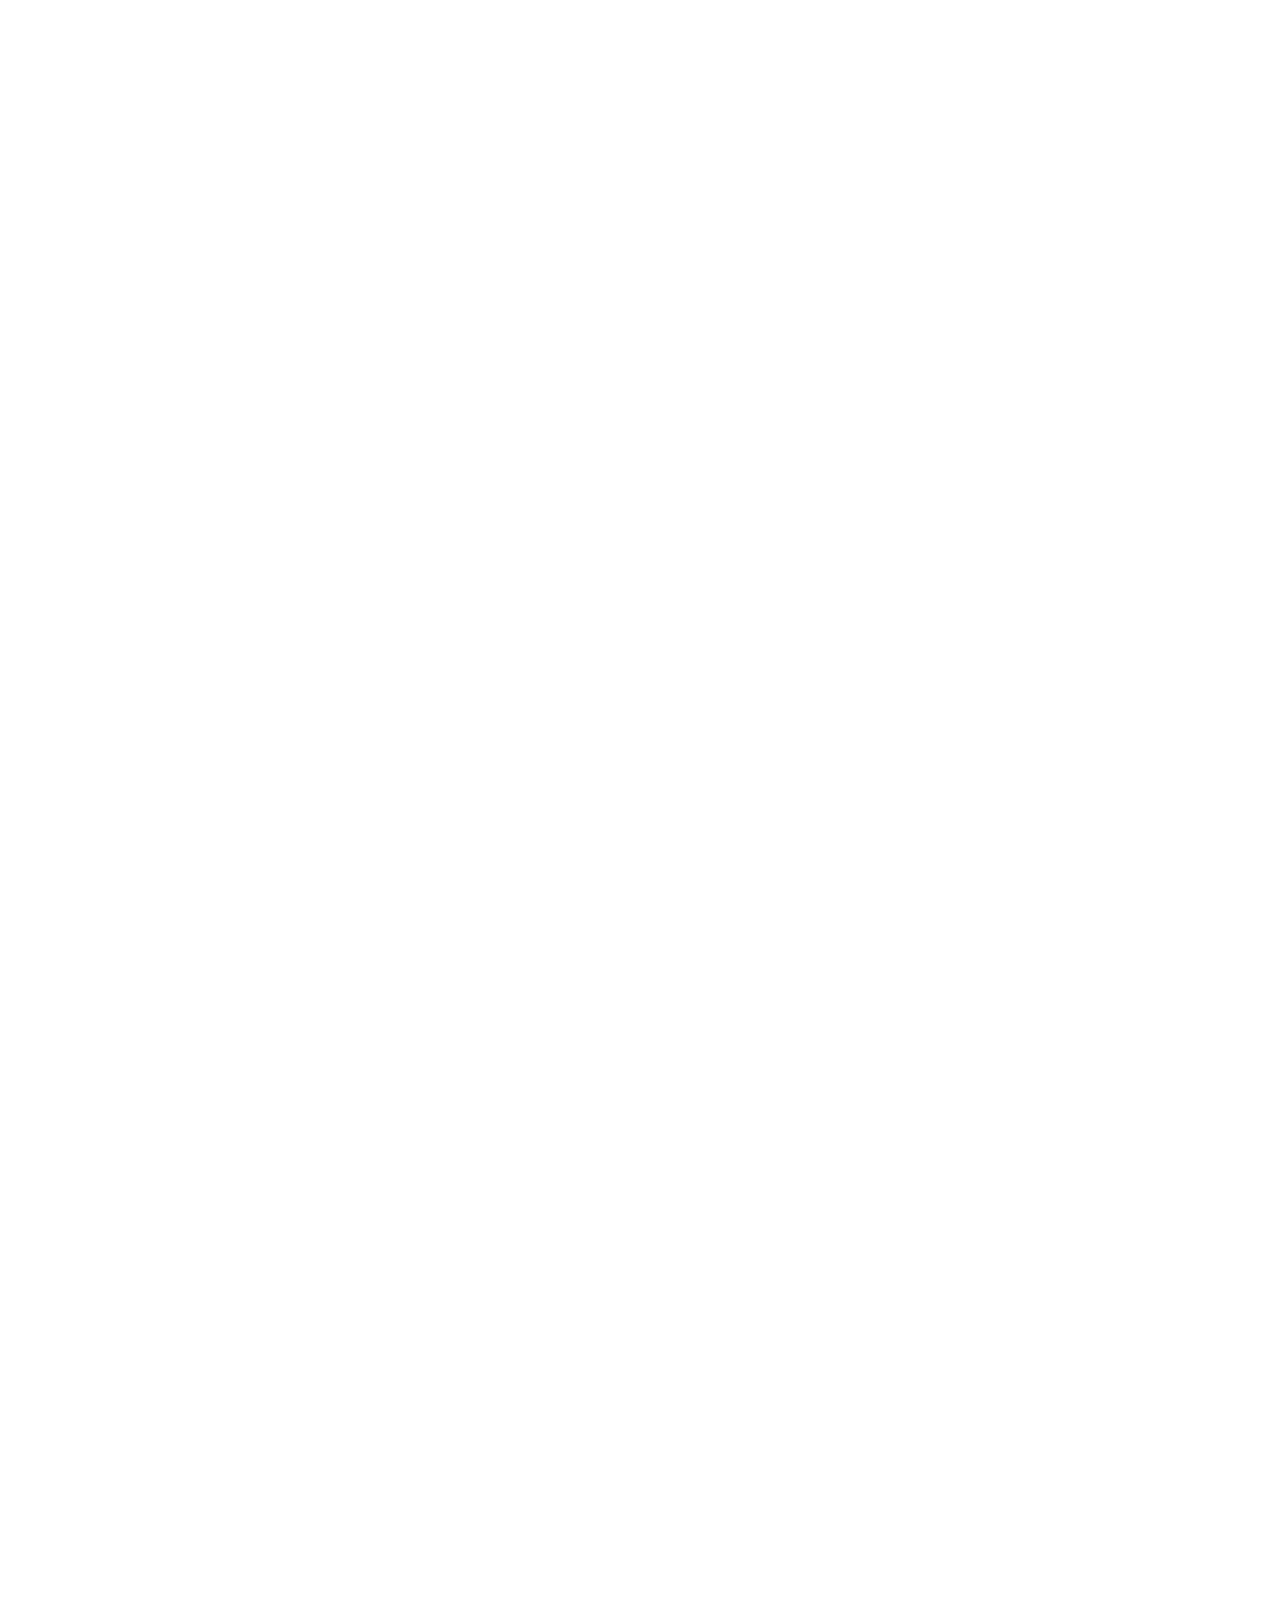
==== commit 1b0b73bc: "更新提交" ====
--- a/home-page/index.html
+++ b/home-page/index.html
@@ -1,46 +1,50 @@
 <!--
  * @Author: your name
  * @Date: 2020-09-14 19:56:10
- * @LastEditTime: 2020-09-18 10:33:29
+ * @LastEditTime: 2020-09-19 09:34:43
  * @LastEditors: Please set LastEditors
  * @Description: In User Settings Edit
  * @FilePath: \Count-down\home-page\index.html
 -->
 <!DOCTYPE html>
 <html lang="zh">
+  <head>
+    <meta charset="UTF-8" />
+    <meta name="viewport" content="width=device-width, initial-scale=1.0" />
+    <title>主页</title>
+    <link rel="stylesheet" href="index.css" />
+  </head>
 
-<head>
-  <meta charset="UTF-8" />
-  <meta name="viewport" content="width=device-width, initial-scale=1.0" />
-  <title>主页</title>
-  <link rel="stylesheet" href="index.css" />
-</head>
+  <body>
+    <div class="item">
+      <div class="headitem">
+        <img src="./img/img4.png" alt="" /><!--翔工作室标志图 -->
+        <li><a href="">首页</a></li>
+        <li><a href="">产品信息</a></li>
+        <li><a href="">关于我们</a></li>
+        <li><a href="">新闻中心</a></li>
+        <li><a href="">招贤纳士</a></li>
+      </div>
+    </div>
 
-<body>
-  <div class="item">
-    <div class="headitem">
-      <img src="./img/img4.png" alt="" />
-      <li><a href="">首页</a></li>
-      <li><a href="">产品信息</a></li>
-      <li><a href="">关于我们</a></li>
-      <li><a href="">新闻中心</a></li>
-      <li><a href="">招贤纳士</a></li>
+    <div class="item">
+      <div class="first-page">
+        <img src="./img/img1(2).jpg" class="page img1" />
+        <!--主页大图 -->
+        <img src="./img/img3.png" class="page img3" /><!--翔工作室-->
+        <div class="set-img">
+          <img src="./img/img7(1).png" alt="page img7" /><!--风车图 -->
+        </div>
+        <img src="./img/Join(2).png" class="page join" /><!--加入标志 -->
+        <div class="join-us"><a href="">加入我们</a></div>
+        <img
+          src="./img/history(2).png"
+          class="page history"
+        /><!--了解历史标志-->
+        <div class="more-history"><a href="">了解历史</a></div>
+      </div>
     </div>
-  </div>
 
-  <div class="item">
-    <div class="first-page">
-      <img src="./img/img1(2).jpg" class="page img1" />
-      <img src="./img/img3.png" class="page img3" />
-      <div class="set-img">
-        <img src="./img/img7(1).png" alt="page img7">
-      </div>
-      <img src="./img/Join(2).png" class="page join">
-      <img src="./img/history(2).png" class="page history">
-    </div>
-  </div>
-
-  <script src="index.js"></script>
-</body>
-
-</html>+    <script src="index.js"></script>
+  </body>
+</html>
--- a/home-page/index.css
+++ b/home-page/index.css
@@ -13,6 +13,10 @@
 .item {
   width: 100%;
   height: 100%;
+}
+
+a {
+  text-decoration: none;
 }
 
 /**导航栏设置*/
@@ -41,10 +45,6 @@
   text-align: center;
   padding: 14px 16px;
   text-decoration: none;
-}
-
-li a:hover {
-  background-color: #111;
 }
 
 /**主页面板设置*/
@@ -113,3 +113,30 @@
   left: 16px;
   top: 16px;
 }
+
+.join-us {
+  width: 20vh;
+  height: 5vh;
+  text-align: center;
+  font-size: 30px;
+  color: antiquewhite;
+  justify-content: center;
+  position: absolute;
+  top: 61vh;
+  left: 20vh;
+}
+
+.more-history {
+  width: 20vh;
+  height: 5vh;
+  color: antiquewhite;
+  text-align: center;
+  font-size: 30px;
+  position: absolute;
+  top: 74vh;
+  left: 20vh;
+}
+
+.first-page a {
+  color: antiquewhite;
+}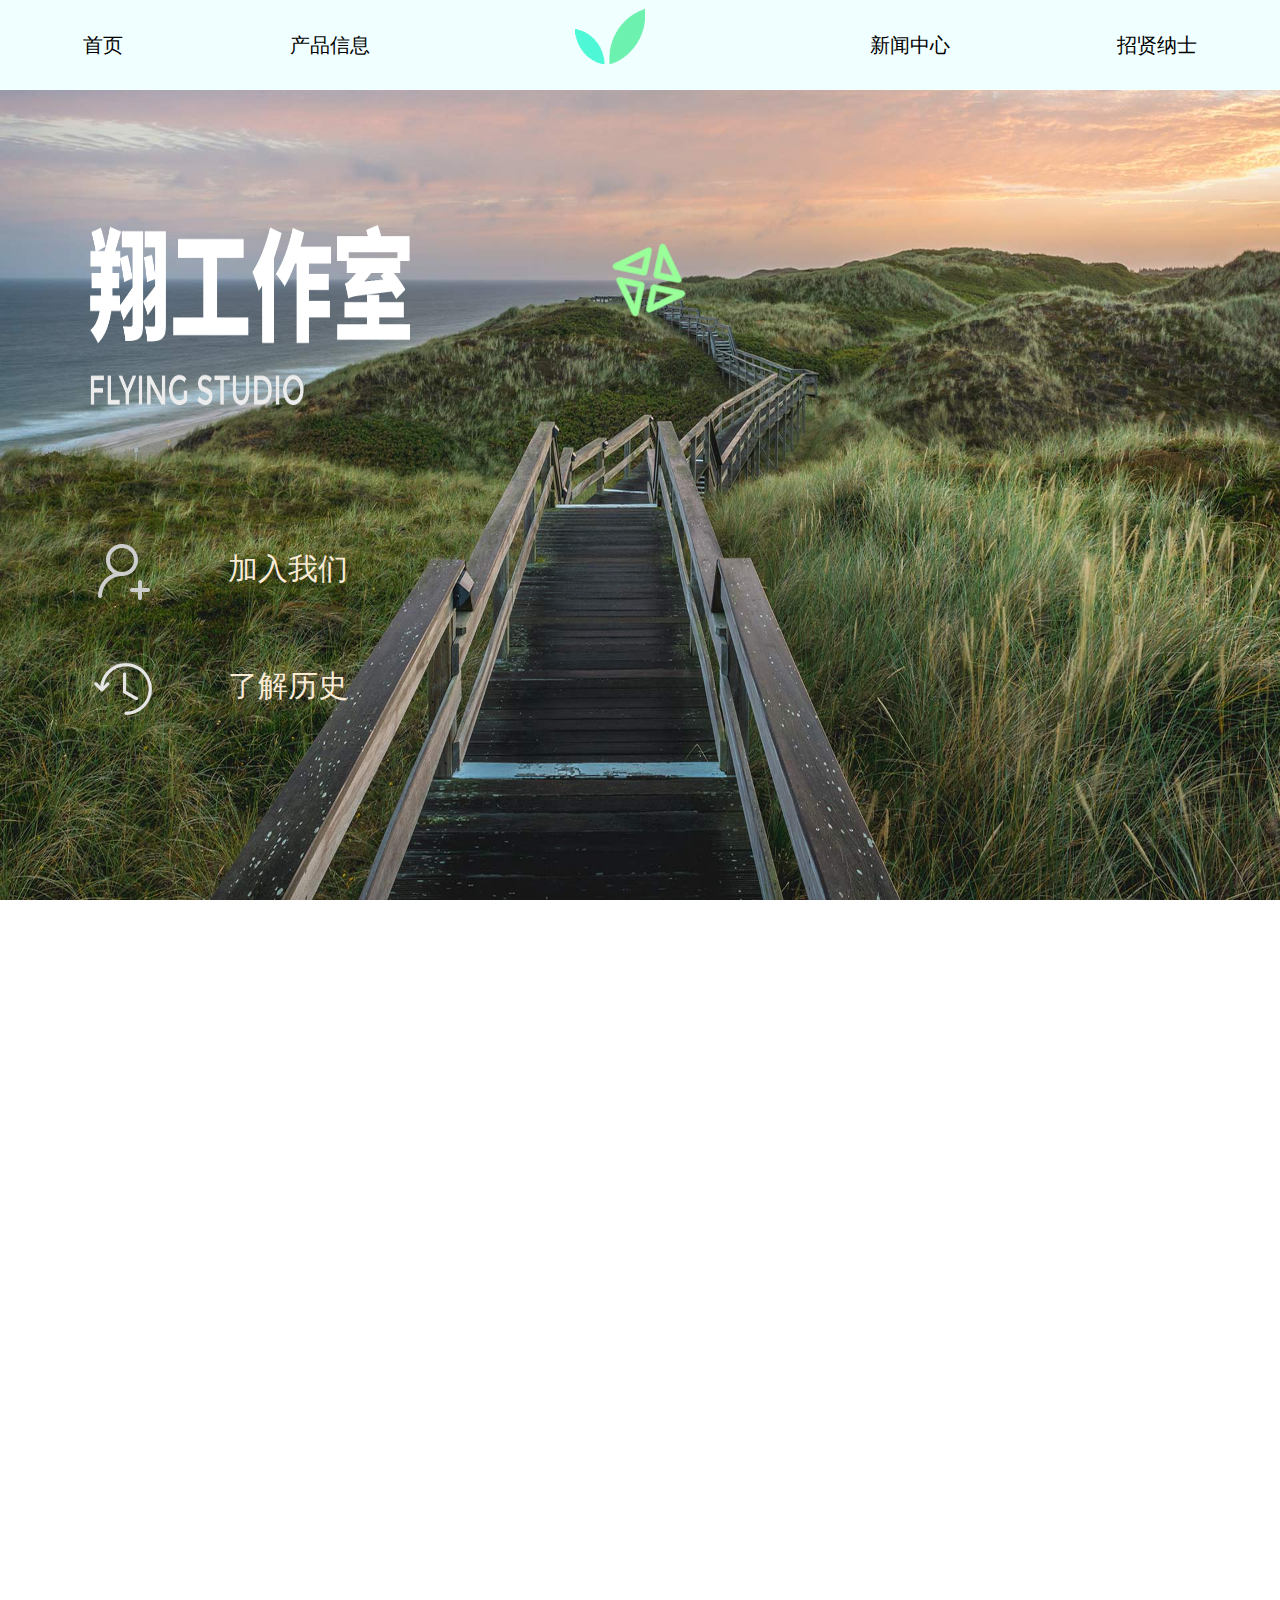
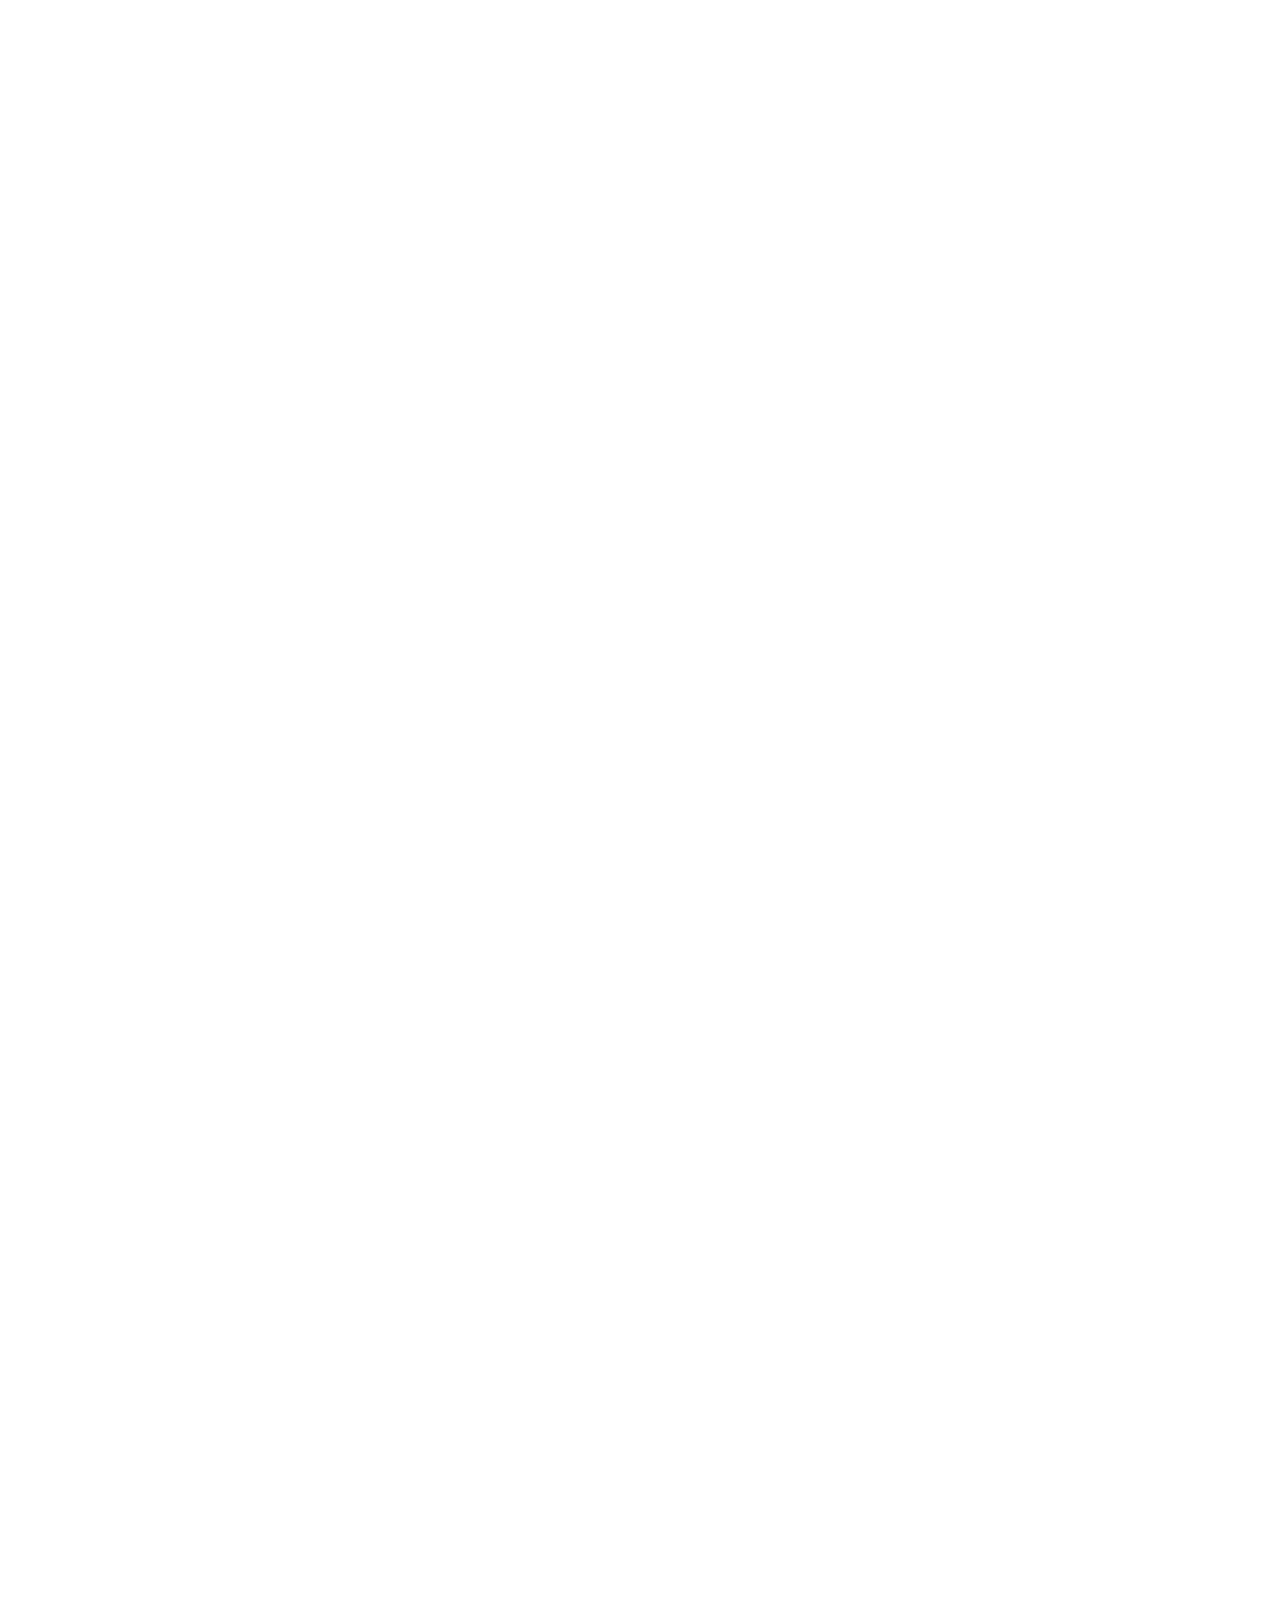
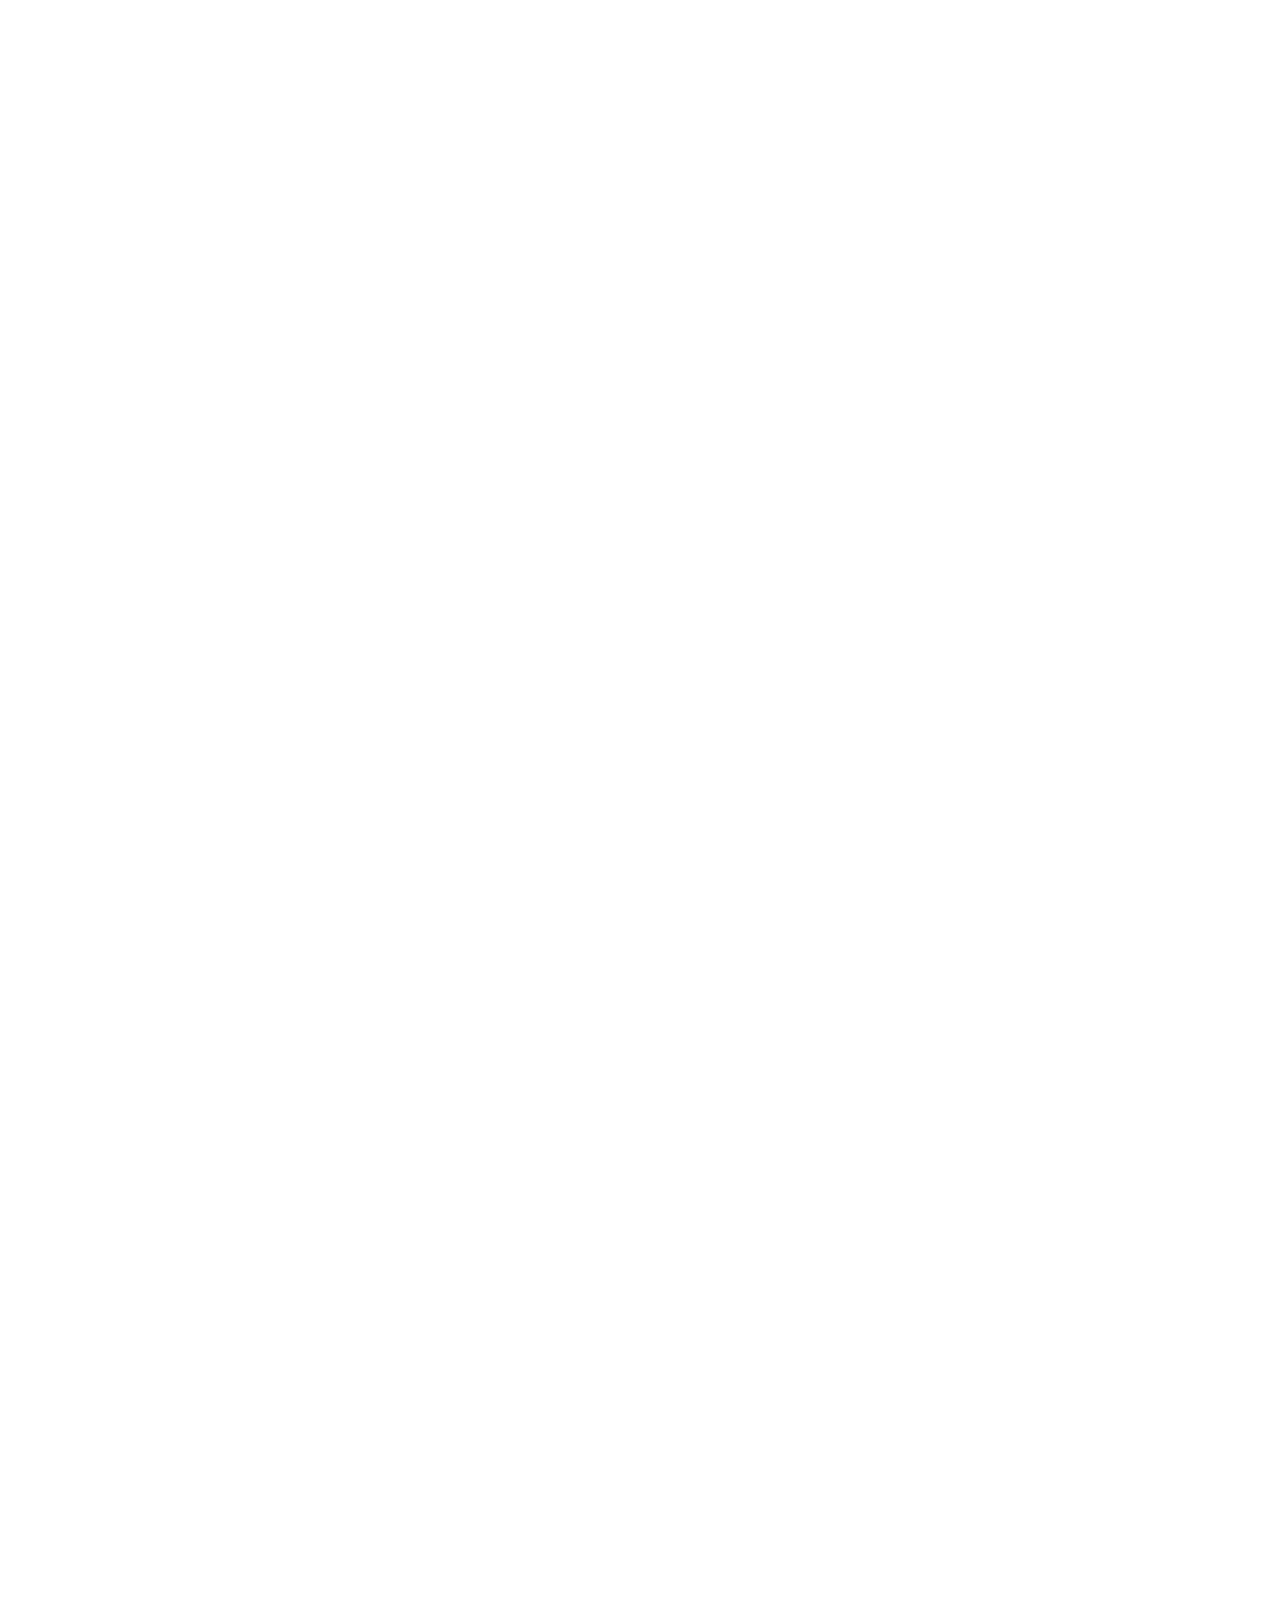
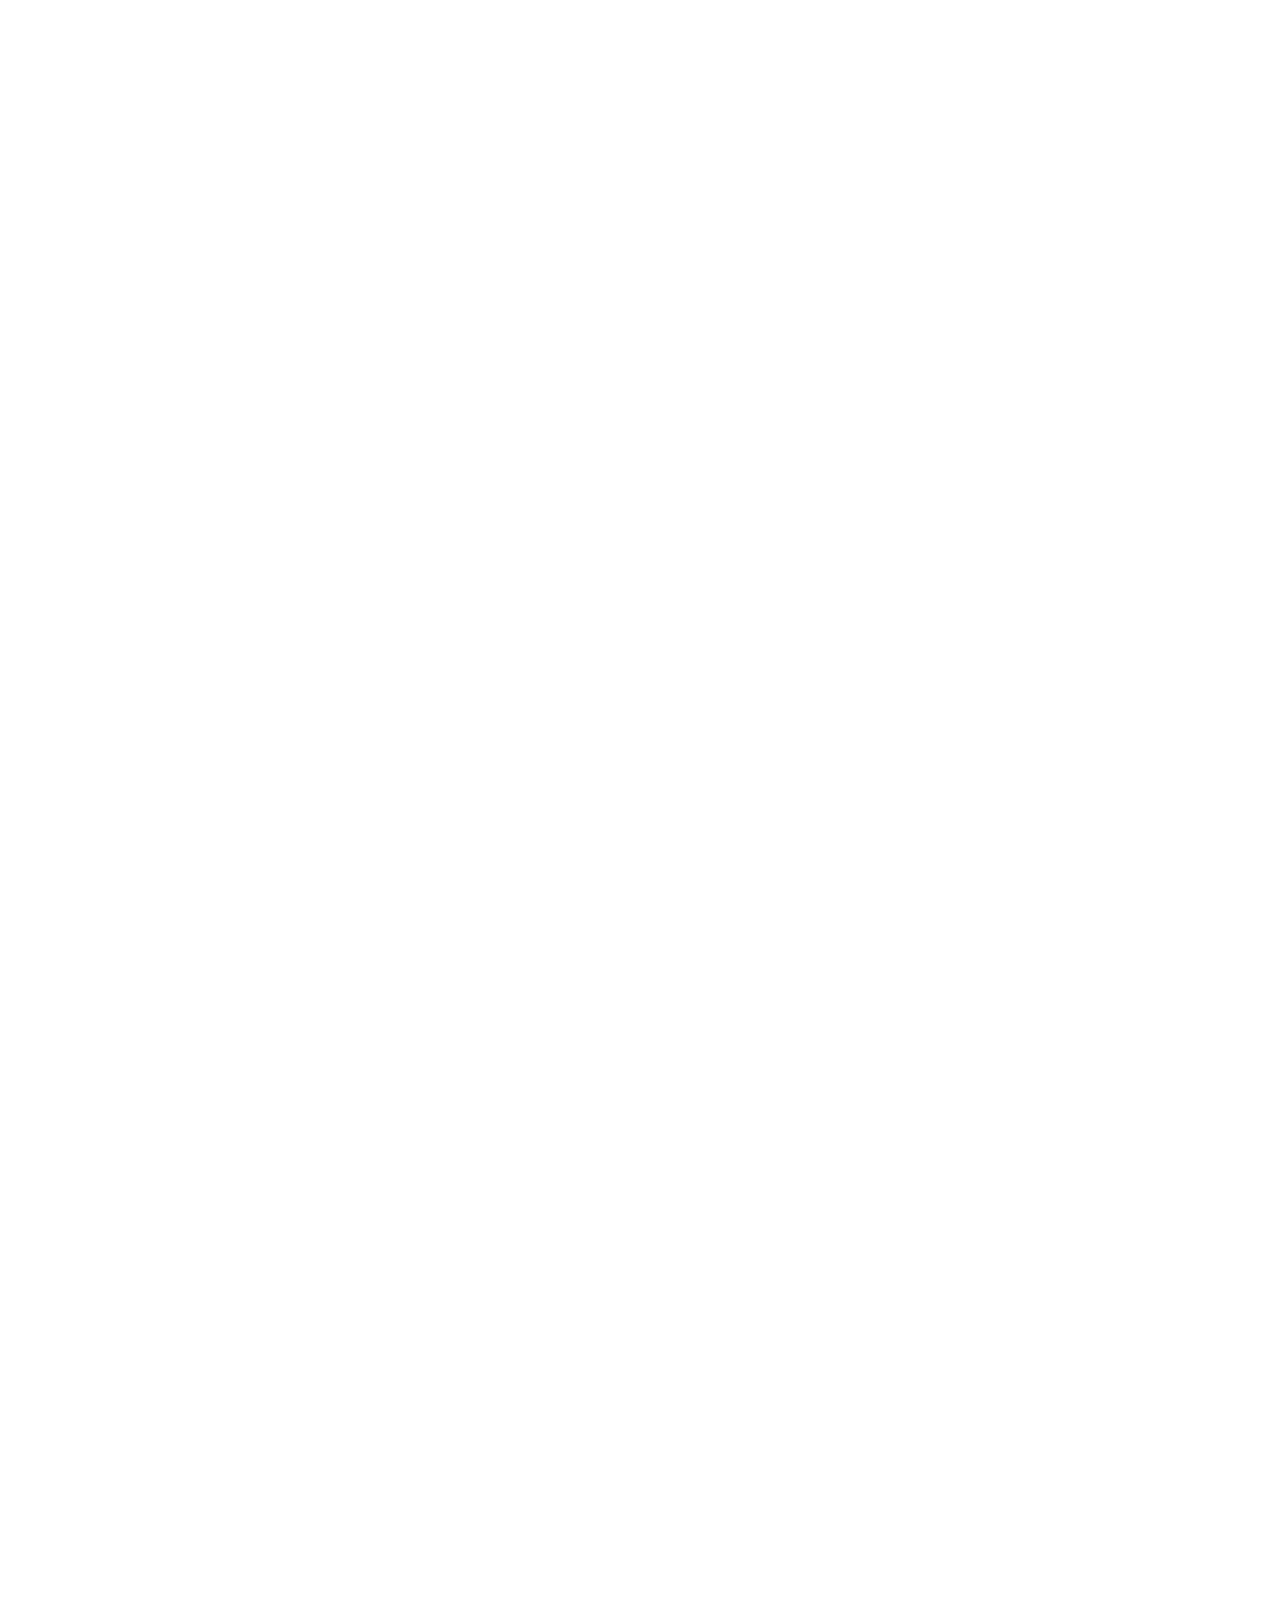
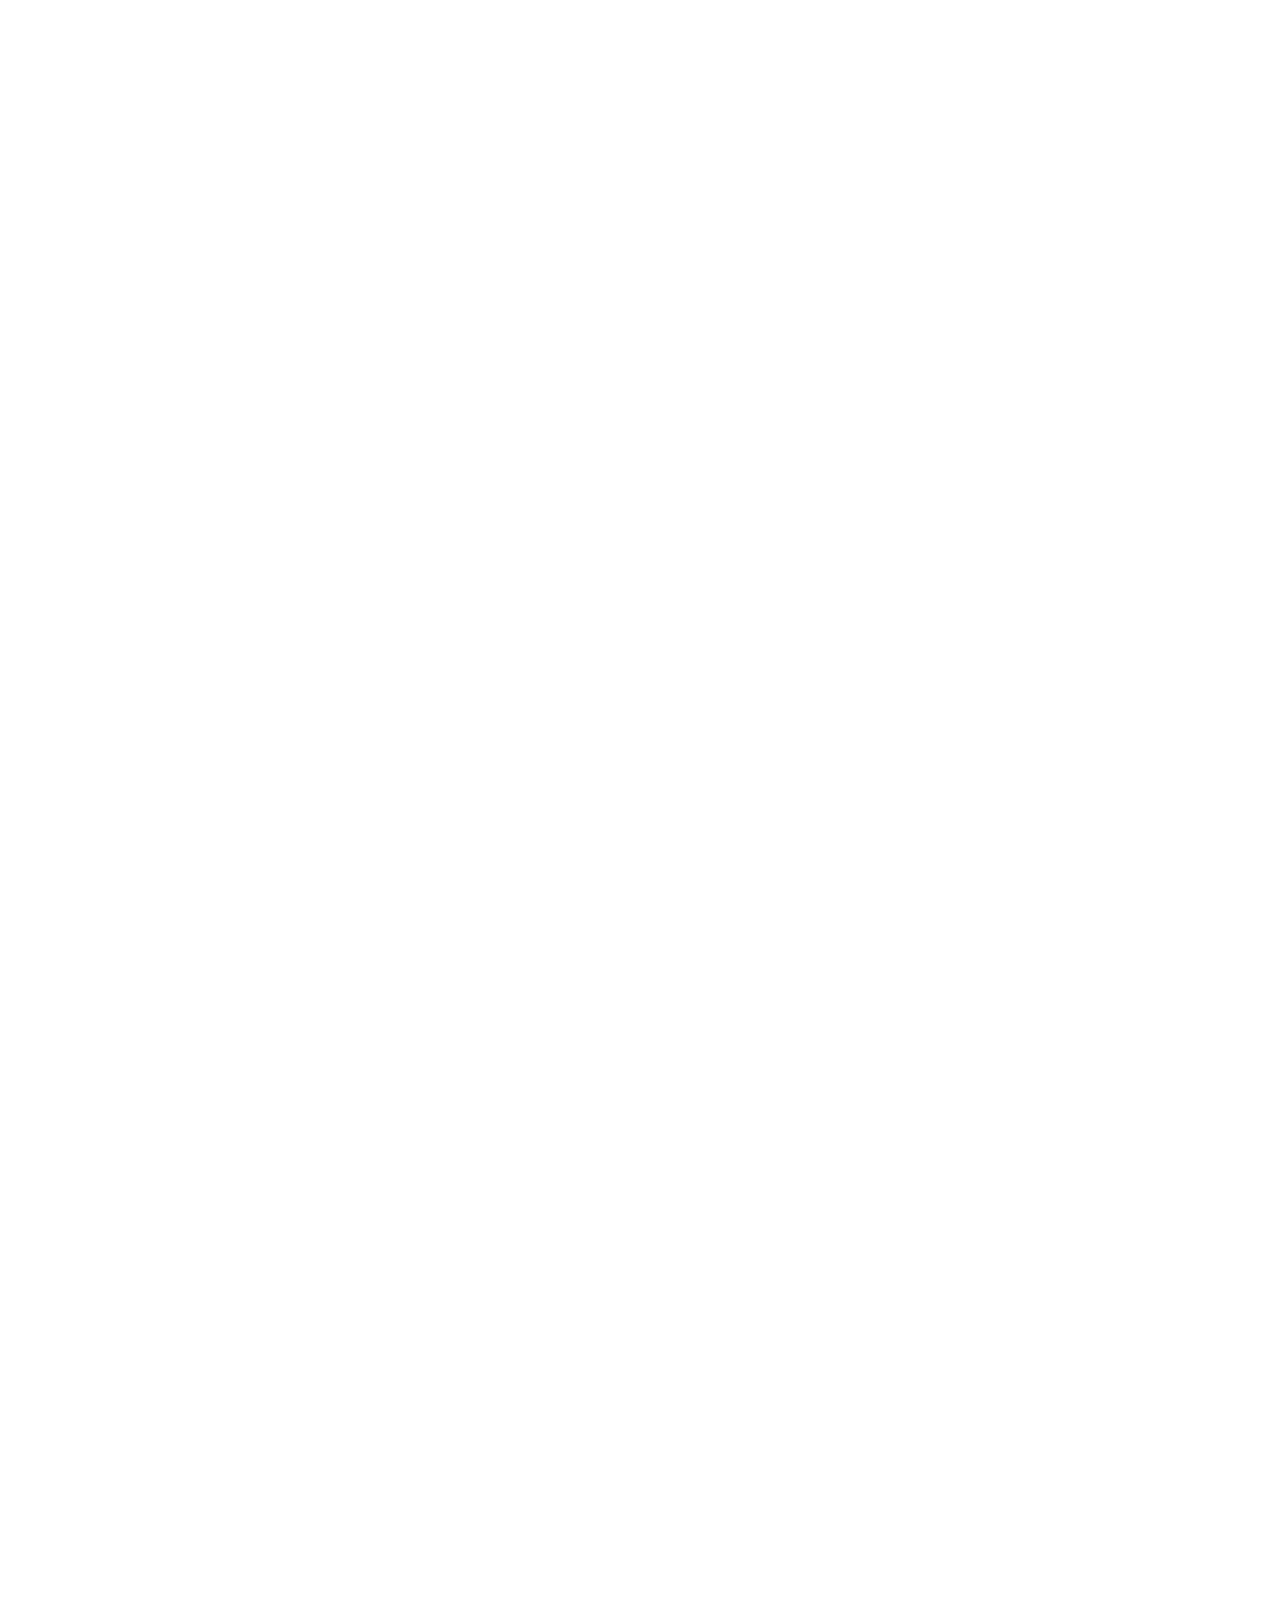
==== commit ec5ccd1b: "主页demo更新完毕" ====
--- a/home-page/index.html
+++ b/home-page/index.html
@@ -1,50 +1,53 @@
 <!--
  * @Author: your name
  * @Date: 2020-09-14 19:56:10
- * @LastEditTime: 2020-09-19 09:34:43
+ * @LastEditTime: 2020-09-19 16:46:12
  * @LastEditors: Please set LastEditors
  * @Description: In User Settings Edit
  * @FilePath: \Count-down\home-page\index.html
 -->
 <!DOCTYPE html>
 <html lang="zh">
-  <head>
-    <meta charset="UTF-8" />
-    <meta name="viewport" content="width=device-width, initial-scale=1.0" />
-    <title>主页</title>
-    <link rel="stylesheet" href="index.css" />
-  </head>
 
-  <body>
-    <div class="item">
-      <div class="headitem">
-        <img src="./img/img4.png" alt="" /><!--翔工作室标志图 -->
-        <li><a href="">首页</a></li>
-        <li><a href="">产品信息</a></li>
-        <li><a href="">关于我们</a></li>
-        <li><a href="">新闻中心</a></li>
-        <li><a href="">招贤纳士</a></li>
+<head>
+  <meta charset="UTF-8" />
+  <meta name="viewport" content="width=device-width, initial-scale=1.0" />
+  <title>翔工作室</title>
+  <link rel="stylesheet" href="index.css" />
+</head>
+
+<body>
+  <div class="item">
+    <div class="headitem">
+      <li><a href="">首页</a></li>
+      <li><a href="">产品信息</a></li>
+      <div><img src="./img/img4.png" alt="" /></div>
+      <!--翔工作室标志图 -->
+      <li><a href="">新闻中心</a></li>
+      <li><a href="">招贤纳士</a></li>
+    </div>
+  </div>
+
+  <div class="item">
+    <div class="first-page">
+      <img src="./img/img1(2).jpg" class="page img1" />
+      <!--主页大图 -->
+      <img src="./img/img3.png" class="page img3" />
+      <!--翔工作室-->
+      <div class="set-img" id="set-img">
+        <img src="./img/img7(1).png" alt="page img7" />
+        <!--风车图 -->
       </div>
+      <img src="./img/Join(2).png" class="page join" />
+      <!--加入标志 -->
+      <div class="join-us fonts"><a href="">加入我们</a></div>
+      <img src="./img/history(2).png" class="page history" />
+      <!--了解历史标志-->
+      <div class="more-history fonts"><a href="https://atcumt.com/history.html">了解历史</a></div>
     </div>
+  </div>
 
-    <div class="item">
-      <div class="first-page">
-        <img src="./img/img1(2).jpg" class="page img1" />
-        <!--主页大图 -->
-        <img src="./img/img3.png" class="page img3" /><!--翔工作室-->
-        <div class="set-img">
-          <img src="./img/img7(1).png" alt="page img7" /><!--风车图 -->
-        </div>
-        <img src="./img/Join(2).png" class="page join" /><!--加入标志 -->
-        <div class="join-us"><a href="">加入我们</a></div>
-        <img
-          src="./img/history(2).png"
-          class="page history"
-        /><!--了解历史标志-->
-        <div class="more-history"><a href="">了解历史</a></div>
-      </div>
-    </div>
+  <script src="index.js"></script>
+</body>
 
-    <script src="index.js"></script>
-  </body>
-</html>
+</html>--- a/home-page/index.css
+++ b/home-page/index.css
@@ -27,12 +27,25 @@
   height: 10vh;
   justify-content: space-around;
   align-items: center;
-  font-size: large;
+  font-size: 20px;
+  transition: 0.7s ease-in;
+}
+
+.headitem:hover {
+  background-color: azure;
+}
+
+.headitem div {
+  width: 200px;
+  height: 100%;
+  display: flex;
 }
 
 .headitem img {
-  width: 5%;
-  height: 70%;
+  width: 70px;
+  height: 55px;
+  padding-left: 55px;
+  padding-top: 1vh;
 }
 
 li {
@@ -91,21 +104,21 @@
 .set-img {
   position: absolute;
   top: 24vh;
-  left: 60vh;
+  left: 65vh;
   width: 128px;
   height: 128px;
-  -ms-transition: -webkit-transform 50s ease-in-out;
-  -moz-transition: -webkit-transform 50s ease-in-out;
+  /* -ms-transition: -ms-transform 50s ease-in-out;
+  -moz-transition: -moz-transform 50s ease-in-out;
   -webkit-transition: -webkit-transform 50s ease-in-out;
   -ms-transform: rotate(0deg);
   -moz-transform: rotate(0deg);
-  -webkit-transform: rotate(0deg);
+  -webkit-transform: rotate(0deg); */
 }
 
 .set-img:hover {
-  -ms-transform: rotate(9000deg);
+  /* -ms-transform: rotate(9000deg);
   -moz-transform: rotate(9000deg);
-  -webkit-transform: rotate(9000deg);
+  -webkit-transform: rotate(9000deg); */
 }
 
 .img7 {
@@ -114,29 +127,29 @@
   top: 16px;
 }
 
-.join-us {
+.fonts a {
   width: 20vh;
-  height: 5vh;
+  height: 6vh;
+  left: 22vh;
+  position: absolute;
   text-align: center;
   font-size: 30px;
   color: antiquewhite;
-  justify-content: center;
-  position: absolute;
-  top: 61vh;
-  left: 20vh;
+  transition: 0.7s ease-in;
+  border-radius: 40px;
 }
 
-.more-history {
-  width: 20vh;
-  height: 5vh;
-  color: antiquewhite;
-  text-align: center;
-  font-size: 30px;
-  position: absolute;
+.fonts a:hover {
+  background-color: azure;
+  color: black;
+}
+.join-us a {
+  top: 61vh;
+}
+.more-history a {
   top: 74vh;
-  left: 20vh;
 }
 
 .first-page a {
   color: antiquewhite;
-}+}
